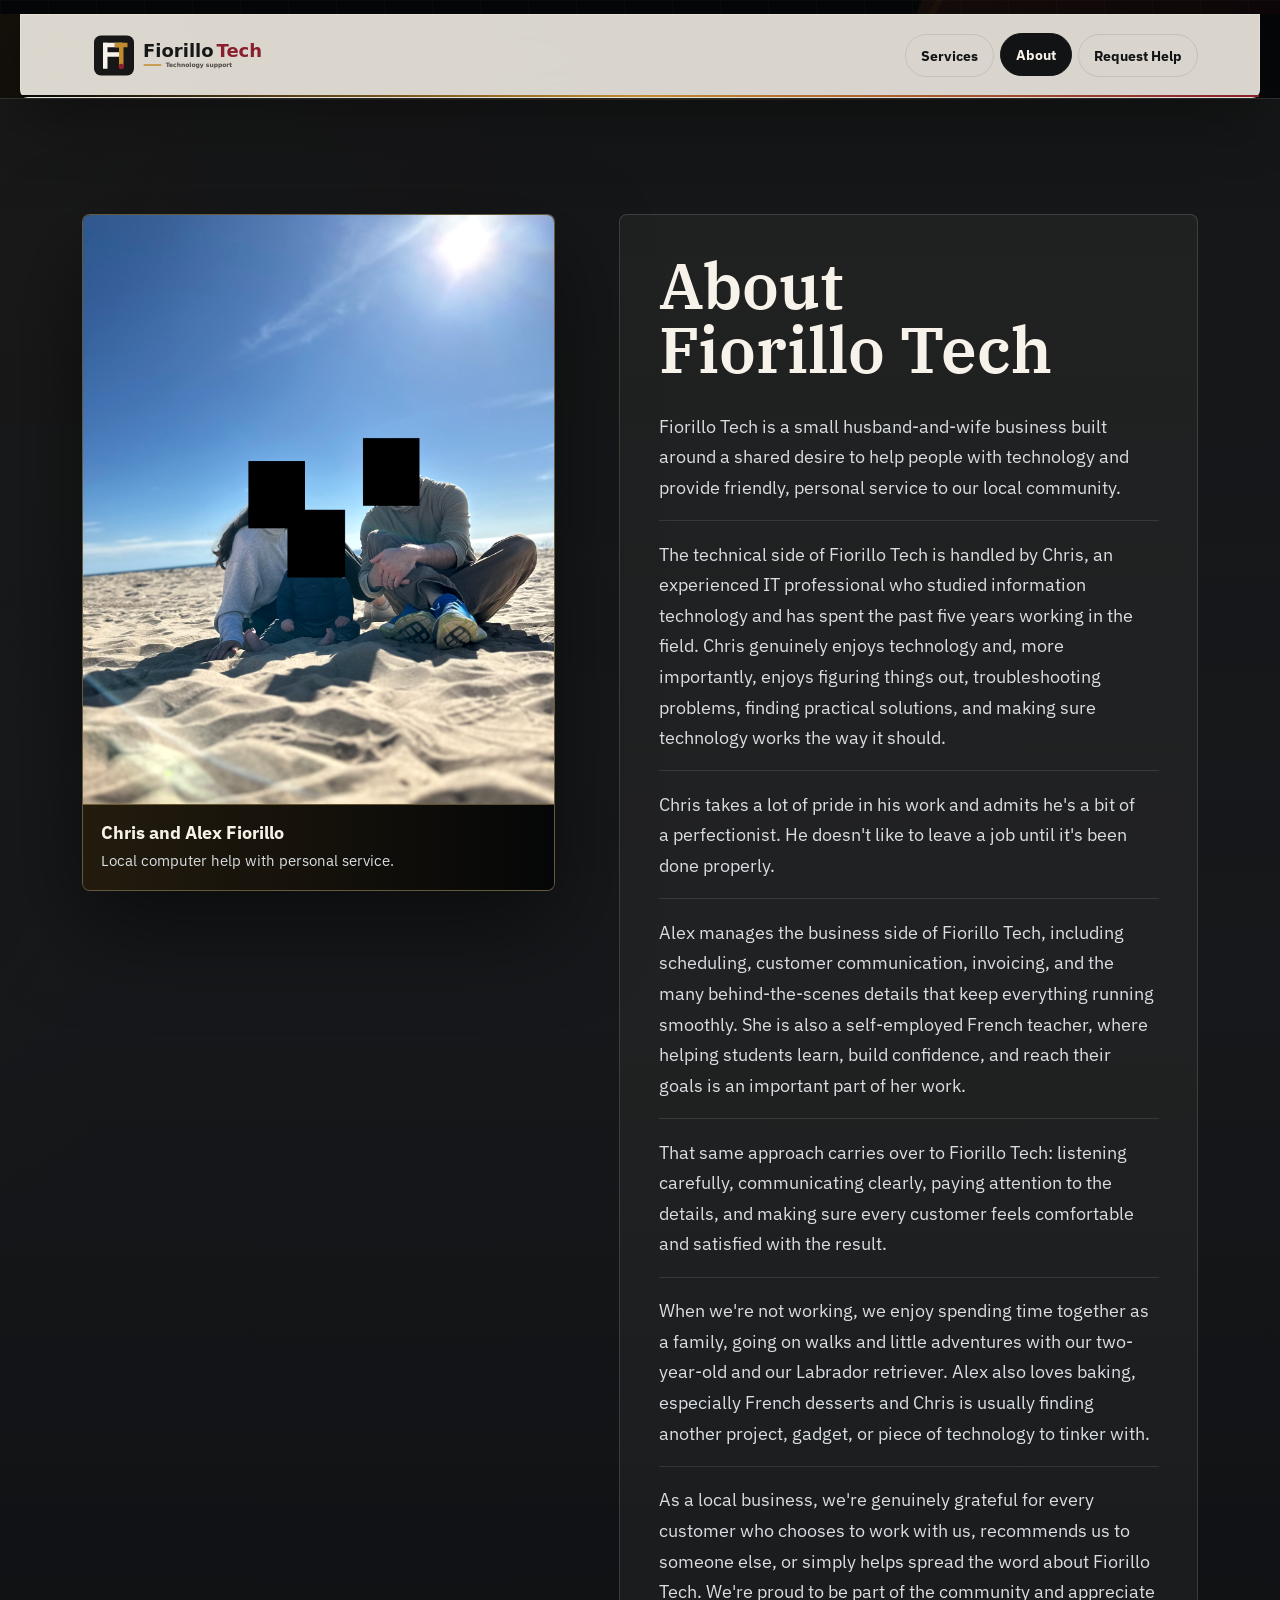
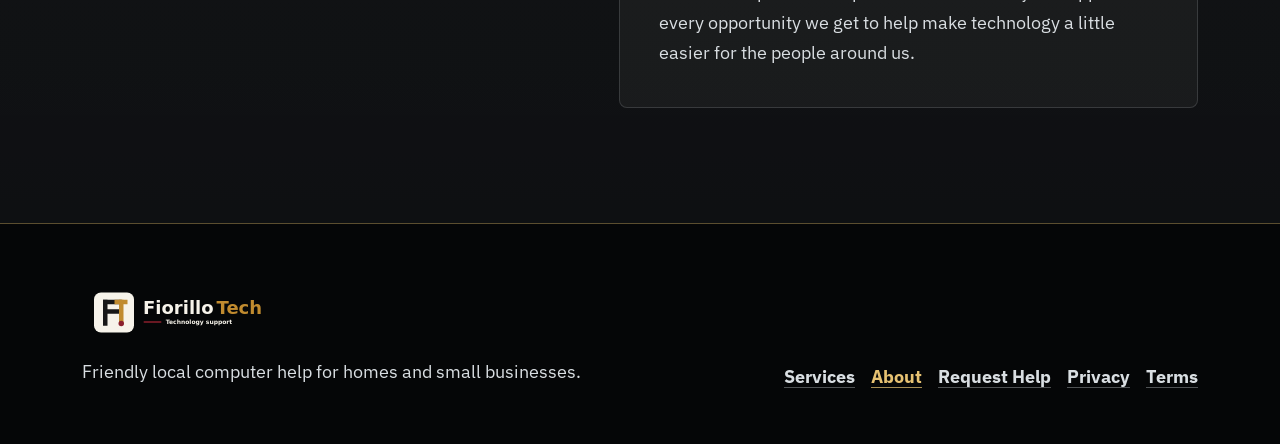
==== about.html @ 94651bf8 "Clean up SEO metadata and sitemap" ====
<!doctype html>
<html lang="en">

<head>
  <meta charset="utf-8">
  <meta name="viewport" content="width=device-width, initial-scale=1">
  <title>About | Fiorillo Tech</title>
  <meta name="description"
    content="Fiorillo Tech is a locally owned husband-and-wife technology help business serving Champaign-Urbana and nearby Illinois communities.">
  <link rel="canonical" href="https://fiorillotech.com/about.html">
  <meta name="theme-color" content="#171717">
  <link rel="icon" href="favicon.svg" type="image/svg+xml">
  <link rel="icon" href="favicon.ico" sizes="any">
  <link rel="icon" href="favicon-32.png" sizes="32x32" type="image/png">
  <link rel="icon" href="favicon-48.png" sizes="48x48" type="image/png">
  <link rel="icon" href="favicon-16.png" sizes="16x16" type="image/png">
  <link rel="apple-touch-icon" href="apple-touch-icon.png">
  <link rel="manifest" href="site.webmanifest">
  <link rel="preconnect" href="https://fonts.googleapis.com">
  <link rel="preconnect" href="https://fonts.gstatic.com" crossorigin>
  <link href="https://fonts.googleapis.com/css2?family=IBM+Plex+Sans:ital,wght@0,400;0,500;0,600;0,700;1,400&family=IBM+Plex+Serif:ital,wght@0,500;0,600;0,700;1,400&display=swap" rel="stylesheet">
  <link rel="stylesheet" href="style.css">
</head>

<body>
  <a class="skip-link" href="#main">Skip to main content</a>
  <header class="site-header">
    <div class="wrap header-wrap">
      <a class="brand" href="index.html" aria-label="Fiorillo Tech home">
        <img class="brand-logo" src="images/brand/fiorillo-tech-logo.svg" alt="" width="240" height="65">
      </a>
      <nav class="site-nav" aria-label="Primary navigation">
        <a href="services.html">Services</a>
        <a aria-current="page" href="about.html">About</a>
        <a href="contact.html">Request Help</a>
      </nav>
    </div>
  </header>

  <main id="main">
    <section class="section about-section">
      <div class="wrap two-column about-layout">
        <figure class="about-photo-card">
          <img src="images/photos/About.jpeg" alt="Fiorillo family sitting on a beach" width="3024" height="4032">
          <figcaption>
            <strong>Chris and Alex Fiorillo</strong>
            <span>Local computer help with personal service.</span>
          </figcaption>
        </figure>
        <div class="copy about-copy">
          <h1>About Fiorillo Tech</h1>
          <p>Fiorillo Tech is a small husband-and-wife business built around a shared desire to help people
            with technology and provide friendly, personal service to our local community.</p>
          <p>The technical side of Fiorillo Tech is handled by Chris, an experienced IT professional who studied
            information technology and has spent the past five years working in the field. Chris genuinely enjoys
            technology and, more importantly, enjoys figuring things out, troubleshooting problems, finding practical
            solutions, and making sure technology works the way it should.</p>
          <p>Chris takes a lot of pride in his work and admits he's a bit of a perfectionist. He doesn't like to leave a
            job until it's been done properly.</p>
          <p>Alex manages the business side of Fiorillo Tech, including scheduling, customer communication, invoicing,
            and the many behind-the-scenes details that keep everything running smoothly. She is also a self-employed
            French teacher, where helping students learn, build confidence, and reach their goals is an important part
            of her work.</p>
          <p>That same approach carries over to Fiorillo Tech: listening carefully, communicating clearly, paying
            attention to the details, and making sure every customer feels comfortable and satisfied with the result.</p>
          <p>When we're not working, we enjoy spending time together as a family, going on walks and little adventures
            with our two-year-old and our Labrador retriever. Alex also loves baking, especially French desserts and
            Chris is usually finding another project, gadget, or piece of technology to tinker with.</p>
          <p>As a local business, we're genuinely grateful for every customer who chooses to work with us, recommends us
            to someone else, or simply helps spread the word about Fiorillo Tech. We're proud to be part of the
            community and appreciate every opportunity we get to help make technology a little easier for the people
            around us.</p>
        </div>
      </div>
    </section>
  </main>

  <footer class="site-footer">
    <div class="wrap footer-wrap">
      <div>
        <a class="footer-logo" href="index.html" aria-label="Fiorillo Tech home">
          <img src="images/brand/fiorillo-tech-logo-reverse.svg" alt="" width="240" height="65">
        </a>
        <p>Friendly local computer help for homes and small businesses.</p>
      </div>
      <nav aria-label="Footer navigation">
        <a href="services.html">Services</a>
        <a aria-current="page" href="about.html">About</a>
        <a href="contact.html">Request Help</a>
        <a href="privacy.html">Privacy</a>
        <a href="terms.html">Terms</a>
      </nav>
    </div>
  </footer>
  <script src="experience.js" defer></script>
</body>

</html>
---- style.css ----
:root {
  --black: #050607;
  --ink: #111315;
  --graphite: #171a1d;
  --graphite-2: #20252a;
  --graphite-3: #2b3238;
  --steel: #95a0a8;
  --steel-bright: #d9dee2;
  --paper: #f7f3ea;
  --paper-2: #eee7d7;
  --brass: #c18b2f;
  --brass-hot: #e7c272;
  --garnet: #8a1f2d;
  --line: rgba(217, 222, 226, 0.16);
  --line-strong: rgba(231, 194, 114, 0.38);
  --shadow: rgba(0, 0, 0, 0.45);
  --radius: 8px;
  --max: 1180px;
  --font-body: "IBM Plex Sans", ui-sans-serif, system-ui, -apple-system, BlinkMacSystemFont, "Segoe UI", sans-serif;
  --font-display: "IBM Plex Serif", Georgia, Cambria, "Times New Roman", serif;
  --tilt-x: 0deg;
  --tilt-y: 0deg;
}

* {
  box-sizing: border-box;
}

html {
  background: var(--black);
  color: var(--paper);
  scroll-padding-top: 7rem;
  scroll-behavior: smooth;
  -webkit-font-smoothing: antialiased;
  text-rendering: optimizeLegibility;
}

body {
  background:
    linear-gradient(115deg, rgba(193, 139, 47, 0.08), transparent 28%),
    linear-gradient(180deg, var(--black), var(--graphite) 48%, var(--black));
  color: var(--paper);
  font-family: var(--font-body);
  font-size: 18px;
  font-weight: 400;
  margin: 0;
  min-height: 100vh;
  overflow-x: hidden;
}

body::before {
  background:
    linear-gradient(rgba(217, 222, 226, 0.045) 1px, transparent 1px),
    linear-gradient(90deg, rgba(217, 222, 226, 0.035) 1px, transparent 1px),
    linear-gradient(120deg, transparent 0 52%, rgba(193, 139, 47, 0.08) 52% 52.4%, transparent 52.4%);
  background-size: 48px 48px, 48px 48px, 100% 100%;
  content: "";
  inset: 0;
  opacity: 0.72;
  pointer-events: none;
  position: fixed;
  z-index: -2;
}

body::after {
  background:
    linear-gradient(90deg, transparent, rgba(193, 139, 47, 0.16), transparent),
    linear-gradient(180deg, rgba(138, 31, 45, 0.16), transparent 32%);
  clip-path: polygon(72% 0, 100% 0, 100% 100%, 46% 100%);
  content: "";
  inset: 0;
  opacity: 0.48;
  pointer-events: none;
  position: fixed;
  z-index: -1;
}

::selection {
  background: var(--brass-hot);
  color: var(--black);
}

a {
  color: inherit;
}

img {
  display: block;
  max-width: 100%;
}

button,
input,
select,
textarea {
  font: inherit;
}

button,
a,
input,
select,
textarea {
  -webkit-tap-highlight-color: transparent;
}

:focus-visible {
  outline: 3px solid var(--brass-hot);
  outline-offset: 4px;
}

[hidden] {
  display: none !important;
}

.skip-link {
  background: var(--brass-hot);
  color: var(--black);
  font-weight: 700;
  left: 1rem;
  padding: 0.7rem 1rem;
  position: fixed;
  top: 1rem;
  transform: translateY(-150%);
  z-index: 100;
}

.skip-link:focus {
  transform: translateY(0);
}

.scroll-progress {
  background: linear-gradient(90deg, var(--brass), var(--brass-hot), var(--garnet));
  height: 3px;
  left: 0;
  position: fixed;
  top: 0;
  transform: scaleX(0);
  transform-origin: left;
  width: 100%;
  z-index: 200;
}

.wrap {
  margin-inline: auto;
  max-width: var(--max);
  padding-inline: clamp(1.1rem, 4vw, 2rem);
  width: 100%;
}

.narrow {
  max-width: 820px;
}

.site-header {
  background: rgba(247, 243, 234, 0.88);
  border: 1px solid rgba(247, 243, 234, 0.34);
  border-radius: 0 0 8px 8px;
  box-shadow: 0 22px 60px rgba(0, 0, 0, 0.32);
  margin: clamp(0.45rem, 1.4vw, 0.85rem) clamp(0.55rem, 2vw, 1.25rem) 0;
  position: sticky;
  top: clamp(0.45rem, 1.4vw, 0.85rem);
  z-index: 50;
  backdrop-filter: blur(18px) saturate(1.25);
}

.site-header::before {
  background: linear-gradient(90deg, var(--black), var(--brass), var(--garnet));
  bottom: 0;
  content: "";
  height: 2px;
  left: 0;
  position: absolute;
  width: 100%;
}

.header-wrap {
  align-items: center;
  display: grid;
  gap: 1rem;
  grid-template-columns: minmax(170px, 240px) 1fr;
  min-height: 82px;
}

.brand {
  display: inline-flex;
  text-decoration: none;
}

.brand-logo {
  height: auto;
  max-width: min(240px, 52vw);
}

.site-nav {
  align-items: center;
  display: flex;
  flex-wrap: wrap;
  gap: 0.35rem;
  justify-content: flex-end;
}

.site-nav a {
  border: 1px solid rgba(17, 19, 21, 0.1);
  border-radius: 999px;
  color: var(--ink);
  font-size: 0.88rem;
  font-weight: 700;
  letter-spacing: 0;
  padding: 0.72rem 0.95rem;
  position: relative;
  text-decoration: none;
  transition:
    background-color 180ms ease,
    border-color 180ms ease,
    color 180ms ease,
    transform 180ms ease;
}

.site-nav a:hover,
.site-nav a:focus-visible,
.site-nav a[aria-current="page"] {
  background: var(--ink);
  border-color: var(--ink);
  color: var(--paper);
  transform: translateY(-1px);
}

main {
  isolation: isolate;
}

.hero {
  min-height: calc(100vh - 82px);
  overflow: hidden;
  padding: clamp(5.5rem, 11vw, 9rem) 0 clamp(4rem, 9vw, 7rem);
  position: relative;
}

.hero::before {
  background-image: url("images/brand/fiorillo-tech-mark.svg");
  background-position: right 4vw center;
  background-repeat: no-repeat;
  background-size: min(42vw, 520px);
  content: "";
  inset: 0;
  opacity: 0.12;
  pointer-events: none;
  position: absolute;
}

.hero::after {
  background:
    linear-gradient(90deg, transparent 0 48%, rgba(247, 243, 234, 0.08) 48% 48.15%, transparent 48.15%),
    linear-gradient(120deg, rgba(193, 139, 47, 0.2), transparent 38%);
  bottom: 9%;
  content: "";
  height: 34%;
  left: 0;
  pointer-events: none;
  position: absolute;
  width: 100%;
}

.hero-copy {
  align-content: end;
  display: grid;
  gap: clamp(1rem, 2.4vw, 1.55rem);
  grid-template-columns: repeat(12, minmax(0, 1fr));
  min-height: 58vh;
  position: relative;
  z-index: 1;
}

.hero-copy > * {
  grid-column: 1 / 8;
}

.hero-copy .eyebrow {
  align-self: end;
  grid-column: 1 / 6;
}

.hero-copy h1 {
  grid-column: 1 / 9;
  max-width: 12ch;
}

.hero-panel {
  display: grid;
  gap: clamp(0.8rem, 1.8vw, 1.15rem);
  grid-column: 6 / 13;
}

.hero-copy .lead {
  grid-column: 6 / 13;
  margin-top: clamp(1rem, 8vw, 5rem);
}

.hero-copy > p:not(.eyebrow):not(.lead) {
  grid-column: 7 / 13;
  line-height: 1.6;
}

.hero-copy .actions {
  margin-top: 0.15rem;
}

.eyebrow {
  color: var(--brass-hot);
  font-size: 0.82rem;
  font-weight: 700;
  letter-spacing: 0.16em;
  margin: 0;
  text-transform: uppercase;
}

h1,
h2,
h3 {
  color: var(--paper);
  font-family: var(--font-display);
  font-weight: 600;
  letter-spacing: 0;
  line-height: 0.98;
  margin: 0;
  text-wrap: balance;
}

h1 {
  font-size: clamp(3.2rem, 9vw, 8.9rem);
}

h2 {
  font-size: clamp(2.15rem, 5vw, 5.2rem);
}

h3 {
  font-size: clamp(1.25rem, 2vw, 1.7rem);
  line-height: 1.1;
}

p,
li,
span,
dd,
dt {
  color: var(--steel-bright);
  line-height: 1.7;
  text-wrap: pretty;
}

p {
  margin: 0;
}

.lead {
  color: var(--paper);
  font-size: clamp(1.18rem, 2.4vw, 1.72rem);
  line-height: 1.45;
}

.actions {
  display: flex;
  flex-wrap: wrap;
  gap: 0.75rem;
  margin-top: 0.35rem;
}

.button {
  align-items: center;
  border: 1px solid var(--line-strong);
  border-radius: var(--radius);
  display: inline-flex;
  font-weight: 700;
  justify-content: center;
  min-height: 58px;
  min-width: 156px;
  overflow: hidden;
  padding: 0.95rem 1.25rem;
  position: relative;
  text-decoration: none;
  transition:
    border-color 180ms ease,
    box-shadow 180ms ease,
    color 180ms ease,
    transform 180ms ease;
}

.button::before {
  background: linear-gradient(90deg, transparent, rgba(255, 255, 255, 0.38), transparent);
  content: "";
  height: 100%;
  left: -120%;
  position: absolute;
  top: 0;
  transform: skewX(-18deg);
  transition: left 420ms ease;
  width: 70%;
}

.button:hover::before {
  left: 135%;
}

.button:hover {
  box-shadow: 0 18px 42px rgba(0, 0, 0, 0.36);
  transform: translateY(-2px);
}

.button.primary,
.button.light {
  background: linear-gradient(135deg, var(--brass-hot), var(--brass));
  color: var(--black);
}

.button.secondary {
  background: rgba(247, 243, 234, 0.06);
  color: var(--paper);
}

.section {
  background:
    linear-gradient(180deg, rgba(247, 243, 234, 0.03), rgba(247, 243, 234, 0)),
    rgba(17, 19, 21, 0.72);
  border-top: 1px solid var(--line);
  overflow: hidden;
  padding: clamp(4.5rem, 9vw, 8rem) 0;
  position: relative;
}

.about-section {
  overflow: visible;
}

.section::before {
  background: linear-gradient(90deg, transparent, rgba(193, 139, 47, 0.2), transparent);
  content: "";
  height: 1px;
  left: 8%;
  position: absolute;
  top: 0;
  width: 84%;
}

.section.soft {
  background:
    linear-gradient(135deg, rgba(193, 139, 47, 0.12), transparent 36%),
    linear-gradient(180deg, var(--graphite-2), var(--black));
}

.section-heading {
  align-items: end;
  display: grid;
  gap: 1rem;
  grid-template-columns: minmax(0, 0.34fr) minmax(0, 0.66fr);
  margin-bottom: clamp(2rem, 5vw, 4rem);
}

.section-heading .eyebrow {
  border-left: 3px solid var(--brass);
  color: var(--brass-hot);
  padding-left: 0.85rem;
}

.section-heading h1,
.section-heading h2 {
  justify-self: end;
  max-width: 10ch;
  text-align: right;
}

.service-page-heading h1 {
  font-size: clamp(2.2rem, 5.4vw, 5.4rem);
  max-width: 13ch;
}

.contact-page-heading h1 {
  font-size: clamp(2.2rem, 5.4vw, 5.4rem);
  max-width: 14ch;
}

.service-catalog {
  margin-top: clamp(2rem, 5vw, 4rem);
}

.two-column {
  align-items: start;
  display: grid;
  gap: clamp(2rem, 5vw, 4rem);
  grid-template-columns: minmax(0, 0.42fr) minmax(0, 0.58fr);
}

.process-section {
  padding: clamp(2.35rem, 5vw, 4rem) 0;
}

.process-section .two-column {
  align-items: center;
  gap: clamp(1.4rem, 3vw, 2.5rem);
  grid-template-columns: minmax(190px, 0.28fr) minmax(0, 0.72fr);
}

.process-section h2 {
  font-size: clamp(2rem, 4vw, 3.6rem);
  max-width: 8ch;
}

.copy {
  display: grid;
  gap: 1.15rem;
}

.copy.narrow {
  max-width: 900px;
}

.service-list {
  display: grid;
  gap: 1px;
  grid-template-columns: repeat(6, minmax(0, 1fr));
}

.service-list a {
  background:
    linear-gradient(180deg, rgba(247, 243, 234, 0.075), rgba(247, 243, 234, 0.025)),
    var(--graphite);
  border: 1px solid var(--line);
  border-radius: var(--radius);
  display: grid;
  gap: 0.8rem;
  grid-column: span 2;
  min-height: 220px;
  padding: clamp(1.1rem, 2.2vw, 1.45rem);
  position: relative;
  text-decoration: none;
  transform:
    perspective(900px)
    rotateX(var(--tilt-x, 0deg))
    rotateY(var(--tilt-y, 0deg));
  transform-style: preserve-3d;
  transition:
    background-color 180ms ease,
    border-color 180ms ease,
    box-shadow 180ms ease,
    transform 180ms ease;
}

.service-list a:first-child,
.service-list a:nth-child(4) {
  grid-column: span 3;
}

.service-list a::before {
  background: linear-gradient(90deg, var(--brass), var(--garnet));
  content: "";
  height: 4px;
  left: 1rem;
  position: absolute;
  right: 1rem;
  top: 1rem;
  transform: scaleX(0.24);
  transform-origin: left;
  transition: transform 220ms ease;
}

.service-list a::after {
  border-right: 2px solid var(--brass-hot);
  border-top: 2px solid var(--brass-hot);
  content: "";
  height: 13px;
  position: absolute;
  right: 1.2rem;
  top: 1.25rem;
  transform: rotate(45deg);
  width: 13px;
}

.service-list a:hover,
.service-list a:focus-visible,
.service-list a.is-active {
  background:
    linear-gradient(135deg, rgba(193, 139, 47, 0.16), rgba(138, 31, 45, 0.08)),
    var(--graphite-2);
  border-color: var(--line-strong);
  box-shadow: 0 28px 70px rgba(0, 0, 0, 0.42);
  transform:
    perspective(900px)
    rotateX(var(--tilt-x, 0deg))
    rotateY(var(--tilt-y, 0deg))
    translateY(-1px);
}

.service-list a:hover::before,
.service-list a:focus-visible::before,
.service-list a.is-active::before {
  transform: scaleX(1);
}

.service-list strong {
  color: var(--paper);
  font-size: clamp(1.2rem, 2vw, 1.55rem);
  line-height: 1.16;
}

.service-list span {
  color: var(--steel-bright);
}

.steps {
  display: grid;
  gap: 0.75rem;
  grid-template-columns: repeat(3, minmax(0, 1fr));
  list-style-position: inside;
  margin: 0;
  padding: 0;
}

.steps li {
  background: rgba(247, 243, 234, 0.06);
  border: 1px solid var(--line);
  border-radius: var(--radius);
  padding: clamp(0.9rem, 1.8vw, 1.2rem);
}

.steps li::marker {
  color: var(--brass-hot);
  font-family: var(--font-display);
  font-size: 1.45rem;
}

.steps strong {
  color: var(--paper);
  display: block;
  font-size: 1.02rem;
  margin-bottom: 0.25rem;
}

.text-link {
  color: var(--brass-hot);
  display: inline-flex;
  font-weight: 700;
  text-decoration-color: rgba(231, 194, 114, 0.6);
  text-decoration-thickness: 2px;
  text-underline-offset: 0.2em;
  width: fit-content;
}

.text-link:hover {
  color: var(--paper);
}

.cta {
  background:
    linear-gradient(90deg, rgba(193, 139, 47, 0.18), transparent 42%),
    linear-gradient(135deg, var(--black), var(--graphite) 58%, var(--ink));
  border-top: 1px solid var(--line-strong);
  overflow: hidden;
  padding: clamp(4rem, 8vw, 7rem) 0;
  position: relative;
}

.cta::before {
  background-image: url("images/brand/fiorillo-tech-mark.svg");
  background-repeat: no-repeat;
  background-size: contain;
  content: "";
  height: min(36vw, 360px);
  opacity: 0.1;
  position: absolute;
  right: 8%;
  top: 50%;
  transform: translateY(-50%) rotate(-8deg);
  width: min(36vw, 360px);
}

.cta .wrap {
  display: grid;
  gap: 1.1rem;
  position: relative;
}

.cta h2 {
  max-width: 11ch;
}

.service-detail-list {
  display: grid;
  gap: clamp(1rem, 2vw, 1.4rem);
  grid-template-columns: repeat(12, minmax(0, 1fr));
}

.service-detail-list article {
  background:
    linear-gradient(145deg, rgba(247, 243, 234, 0.08), rgba(247, 243, 234, 0.025)),
    var(--graphite);
  border: 1px solid var(--line);
  border-radius: var(--radius);
  display: grid;
  gap: 0.9rem;
  grid-column: span 6;
  min-height: 280px;
  padding: clamp(1.25rem, 2.7vw, 2rem);
  position: relative;
  scroll-margin-top: 7rem;
  transform:
    perspective(1000px)
    rotateX(var(--tilt-x, 0deg))
    rotateY(var(--tilt-y, 0deg));
  transition:
    border-color 180ms ease,
    box-shadow 180ms ease,
    transform 180ms ease;
}

[data-contact-service] {
  cursor: pointer;
}

[data-contact-service]::after {
  border-right: 2px solid var(--brass-hot);
  border-top: 2px solid var(--brass-hot);
  content: "";
  height: 13px;
  position: absolute;
  right: 1.25rem;
  top: 1.25rem;
  transform: rotate(45deg);
  width: 13px;
}

.service-detail-list article:nth-child(odd) {
  transform-origin: left center;
}

.service-detail-list article:nth-child(even) {
  transform-origin: right center;
}

.service-detail-list article:hover,
.service-detail-list article:focus-within {
  border-color: var(--line-strong);
  box-shadow: 0 30px 72px rgba(0, 0, 0, 0.38);
  transform:
    perspective(1000px)
    rotateX(var(--tilt-x, 0deg))
    rotateY(var(--tilt-y, 0deg))
    translateY(-1px);
}

.service-detail-list article::before,
.contact-note::before {
  background: linear-gradient(180deg, var(--brass-hot), var(--garnet));
  content: "";
  inset: 1rem auto 1rem 1rem;
  position: absolute;
  width: 3px;
}

.service-detail-list h2 {
  font-size: clamp(2rem, 4vw, 3.9rem);
  line-height: 0.98;
}

.service-price {
  color: var(--brass-hot);
  font-weight: 700;
}

.note {
  background: rgba(193, 139, 47, 0.08);
  border: 1px solid var(--line-strong);
  border-radius: var(--radius);
  color: var(--paper);
  padding: 1rem;
}

.about-layout {
  align-items: start;
  grid-template-columns: minmax(260px, 0.9fr) minmax(0, 1.1fr);
}

.about-photo-card {
  background: var(--graphite);
  border: 1px solid var(--line-strong);
  border-radius: var(--radius);
  box-shadow: 0 34px 92px rgba(0, 0, 0, 0.5);
  align-self: start;
  margin: 0;
  overflow: hidden;
  position: sticky;
  top: 6.5rem;
  transform:
    perspective(1000px)
    rotateX(var(--tilt-x, 0deg))
    rotateY(var(--tilt-y, 0deg));
  transition:
    box-shadow 180ms ease,
    transform 180ms ease;
}

.about-photo-card:hover {
  box-shadow: 0 42px 104px rgba(0, 0, 0, 0.62);
}

.about-photo-card img {
  aspect-ratio: 4 / 5;
  filter: saturate(0.88) contrast(1.08);
  height: auto;
  object-fit: cover;
  width: 100%;
}

.about-photo-card figcaption {
  background:
    linear-gradient(90deg, rgba(193, 139, 47, 0.16), transparent),
    var(--black);
  border-top: 1px solid var(--line-strong);
  display: grid;
  gap: 0.25rem;
  padding: 1rem 1.15rem;
}

.about-photo-card figcaption strong {
  color: var(--paper);
}

.about-photo-card figcaption span {
  color: var(--steel-bright);
  font-size: 0.95rem;
}

.about-copy {
  background: rgba(247, 243, 234, 0.045);
  border: 1px solid var(--line);
  border-radius: var(--radius);
  padding: clamp(1.2rem, 3vw, 2.4rem);
}

.about-copy h1 {
  font-size: clamp(2.2rem, 5vw, 4.8rem);
  line-height: 1;
  margin-bottom: 0.75rem;
}

.about-copy p {
  border-bottom: 1px solid rgba(217, 222, 226, 0.12);
  padding-bottom: 1.05rem;
}

.about-copy p:last-child {
  border-bottom: 0;
  padding-bottom: 0;
}

.contact-layout {
  align-items: start;
  display: grid;
  gap: clamp(1.5rem, 4vw, 3rem);
  grid-template-columns: minmax(250px, 0.42fr) minmax(0, 0.58fr);
}

.contact-note,
.help-form {
  background:
    linear-gradient(145deg, rgba(247, 243, 234, 0.075), rgba(247, 243, 234, 0.025)),
    var(--graphite);
  border: 1px solid var(--line);
  border-radius: var(--radius);
  box-shadow: 0 30px 80px rgba(0, 0, 0, 0.38);
  position: relative;
}

.contact-note {
  display: grid;
  gap: 1rem;
  padding: clamp(1.25rem, 3vw, 2rem) clamp(1.25rem, 3vw, 2rem) clamp(1.25rem, 3vw, 2rem) clamp(1.8rem, 4vw, 2.6rem);
  position: sticky;
  top: 7rem;
}

.contact-note h2 {
  color: var(--paper);
  font-size: clamp(2rem, 4vw, 3.8rem);
}

.help-form {
  display: grid;
  gap: 1rem;
  padding: clamp(1rem, 3vw, 2rem);
}

.honeypot {
  display: none;
}

label,
fieldset {
  display: grid;
  gap: 0.48rem;
  margin: 0;
}

fieldset {
  border: 1px solid var(--line);
  border-radius: var(--radius);
  padding: 1rem;
}

label span,
legend {
  color: var(--paper);
  font-weight: 700;
}

input,
select,
textarea {
  background: rgba(5, 6, 7, 0.72);
  border: 1px solid rgba(217, 222, 226, 0.22);
  border-radius: var(--radius);
  color: var(--paper);
  min-height: 56px;
  padding: 0.85rem 0.95rem;
  transition:
    background-color 160ms ease,
    border-color 160ms ease,
    box-shadow 160ms ease;
  width: 100%;
}

input:focus,
select:focus,
textarea:focus {
  background: rgba(5, 6, 7, 0.92);
  border-color: var(--brass-hot);
  box-shadow: 0 0 0 4px rgba(193, 139, 47, 0.16);
}

input::placeholder,
textarea::placeholder {
  color: #a8b0b7;
}

textarea {
  min-height: 190px;
  resize: vertical;
}

.field-help {
  color: var(--steel);
  font-size: 0.9rem;
  line-height: 1.5;
}

.checkbox-list {
  display: grid;
  gap: 0.5rem;
  grid-template-columns: repeat(2, minmax(0, 1fr));
}

.checkbox-option,
.checkbox {
  align-items: start;
  background: rgba(247, 243, 234, 0.04);
  border: 1px solid rgba(217, 222, 226, 0.12);
  border-radius: var(--radius);
  display: grid;
  gap: 0.65rem;
  grid-template-columns: auto 1fr;
  padding: 0.75rem;
}

.checkbox-option:hover,
.checkbox:hover {
  border-color: var(--line-strong);
}

input[type="checkbox"] {
  accent-color: var(--brass);
  height: 18px;
  margin-top: 0.2rem;
  width: 18px;
}

.turnstile-wrap {
  overflow: auto;
}

.form-submit-status {
  background: rgba(193, 139, 47, 0.1);
  border: 1px solid var(--line-strong);
  border-radius: var(--radius);
  color: var(--paper);
  margin: 0;
  padding: 0.9rem 1rem;
}

.form-submit-status.error {
  background: rgba(138, 31, 45, 0.18);
  border-color: rgba(255, 180, 190, 0.44);
}

.button:disabled,
.help-form.is-submitting .button.primary {
  cursor: wait;
  opacity: 0.72;
}

.policy {
  background:
    linear-gradient(145deg, rgba(247, 243, 234, 0.08), rgba(247, 243, 234, 0.025)),
    var(--graphite);
  border: 1px solid var(--line);
  border-radius: var(--radius);
  box-shadow: 0 32px 84px rgba(0, 0, 0, 0.38);
  display: grid;
  gap: 1rem;
  padding: clamp(1.4rem, 4vw, 3rem);
}

.policy h1 {
  font-size: clamp(2.4rem, 7vw, 6.4rem);
}

.thanks {
  align-items: center;
  background:
    linear-gradient(135deg, rgba(193, 139, 47, 0.16), transparent 42%),
    var(--black);
  display: flex;
  min-height: 100vh;
  overflow: hidden;
  position: relative;
}

.thanks::before {
  background-image: url("images/brand/fiorillo-tech-mark.svg");
  background-repeat: no-repeat;
  background-size: contain;
  content: "";
  height: min(42vw, 420px);
  opacity: 0.12;
  position: absolute;
  right: 6vw;
  top: 50%;
  transform: translateY(-50%);
  width: min(42vw, 420px);
}

.thanks .wrap {
  background: rgba(247, 243, 234, 0.06);
  border: 1px solid var(--line);
  border-radius: var(--radius);
  box-shadow: 0 34px 92px rgba(0, 0, 0, 0.5);
  display: grid;
  gap: 1rem;
  padding: clamp(1.4rem, 4vw, 3rem);
  position: relative;
}

.thanks-mark {
  height: 72px;
  width: 72px;
}

.site-footer {
  background: var(--black);
  border-top: 1px solid var(--line-strong);
  color: var(--paper);
  padding: clamp(2rem, 5vw, 3.5rem) 0;
  position: relative;
}

.footer-wrap {
  align-items: end;
  display: grid;
  gap: 1.5rem;
  grid-template-columns: minmax(0, 1fr) auto;
}

.footer-logo {
  display: inline-flex;
  margin-bottom: 0.75rem;
}

.footer-logo img {
  height: auto;
  width: min(240px, 60vw);
}

.site-footer p,
.site-footer a {
  color: var(--steel-bright);
}

.site-footer nav {
  display: flex;
  flex-wrap: wrap;
  gap: 0.8rem 1rem;
  justify-content: flex-end;
}

.site-footer a {
  font-weight: 700;
  text-decoration-color: rgba(217, 222, 226, 0.35);
  text-underline-offset: 0.2em;
}

.site-footer a:hover {
  color: var(--brass-hot);
}

.site-footer a[aria-current="page"] {
  color: var(--brass-hot);
  text-decoration-color: rgba(231, 194, 114, 0.72);
}

@media (max-width: 980px) {
  .hero-copy,
  .section-heading,
  .two-column,
  .contact-layout,
  .footer-wrap {
    grid-template-columns: 1fr;
  }

  .hero-copy > *,
  .hero-copy .eyebrow,
  .hero-copy h1,
  .hero-copy .lead,
  .hero-copy > p:not(.eyebrow):not(.lead),
  .hero-panel {
    grid-column: 1;
  }

  .hero-copy .lead {
    margin-top: 0;
  }

  .section-heading h1,
  .section-heading h2 {
    justify-self: start;
    text-align: left;
  }

  .process-section .two-column {
    gap: 1.25rem;
  }

  .service-list,
  .service-detail-list,
  .checkbox-list {
    grid-template-columns: 1fr;
  }

  .service-list a,
  .service-list a:first-child,
  .service-list a:nth-child(4),
  .service-detail-list article {
    grid-column: 1;
  }

  .about-photo-card,
  .contact-note {
    position: static;
  }

  .footer-wrap,
  .site-footer nav {
    justify-items: start;
    justify-content: flex-start;
  }
}

@media (min-width: 981px) {
  .hero {
    align-items: center;
    display: flex;
    min-height: calc(100svh - 104px);
    padding: clamp(1.75rem, 3.6vh, 3rem) 0 clamp(1.25rem, 2.8vh, 2.25rem);
  }

  .hero-copy {
    align-items: end;
    gap: clamp(0.65rem, 1.4vw, 1rem) clamp(1rem, 3vw, 2.2rem);
    min-height: auto;
  }

  .hero-panel {
    align-self: end;
    background:
      linear-gradient(145deg, rgba(247, 243, 234, 0.105), rgba(247, 243, 234, 0.035)),
      rgba(17, 19, 21, 0.86);
    border: 1px solid var(--line);
    border-left: 4px solid var(--brass);
    border-radius: var(--radius);
    box-shadow: 0 30px 80px rgba(0, 0, 0, 0.36);
    grid-column: 8 / 13;
    grid-row: 2 / span 3;
    justify-self: end;
    max-width: 380px;
    padding: clamp(0.9rem, 1.7vw, 1.25rem);
    width: 100%;
  }

  .hero-copy .eyebrow {
    grid-row: 1;
  }

  .hero-copy h1 {
    font-size: clamp(2.7rem, 5.2vw, 5.5rem);
    grid-column: 1 / 7;
    grid-row: 2;
    max-width: 12ch;
  }

  .hero-panel .actions {
    display: grid;
    gap: 0.7rem;
  }

  .hero-panel .button {
    min-height: 52px;
    width: 100%;
  }

  .hero-copy .lead {
    font-size: clamp(1.04rem, 1.42vw, 1.22rem);
    grid-column: 1 / 8;
    grid-row: 3;
    line-height: 1.42;
    margin-top: 0;
  }

  .hero-copy > p:not(.eyebrow):not(.lead) {
    grid-column: 1 / 7;
    grid-row: 4;
    line-height: 1.5;
  }
}

@media (min-width: 981px) and (max-height: 820px) {
  .hero {
    min-height: calc(100svh - 96px);
    padding: 1.3rem 0;
  }

  .hero-copy {
    gap: 0.6rem;
  }

  .hero-panel {
    padding: 1rem 1.1rem;
  }

  .hero-copy h1 {
    font-size: clamp(2.45rem, 4.9vw, 5rem);
  }

  .lead {
    line-height: 1.38;
  }
}

@media (max-width: 720px) {
  body {
    font-size: 16px;
  }

  .site-header {
    left: 0;
    right: 0;
  }

  .header-wrap {
    gap: 0.7rem;
    grid-template-columns: 1fr;
    padding-block: 0.85rem;
  }

  .site-nav {
    justify-content: flex-start;
  }

  .site-nav a {
    padding: 0.62rem 0.72rem;
  }

  .hero {
    min-height: auto;
  }

  .hero::before {
    background-position: right -22vw top 22%;
    background-size: 82vw;
  }

  .button {
    width: 100%;
  }

  .service-list a,
  .service-detail-list article {
    min-height: auto;
  }

  .steps {
    grid-template-columns: 1fr;
  }
}

@media (prefers-reduced-motion: reduce) {
  html {
    scroll-behavior: auto;
  }

  *,
  *::before,
  *::after {
    animation-duration: 0.01ms !important;
    scroll-behavior: auto !important;
    transition-duration: 0.01ms !important;
  }

}
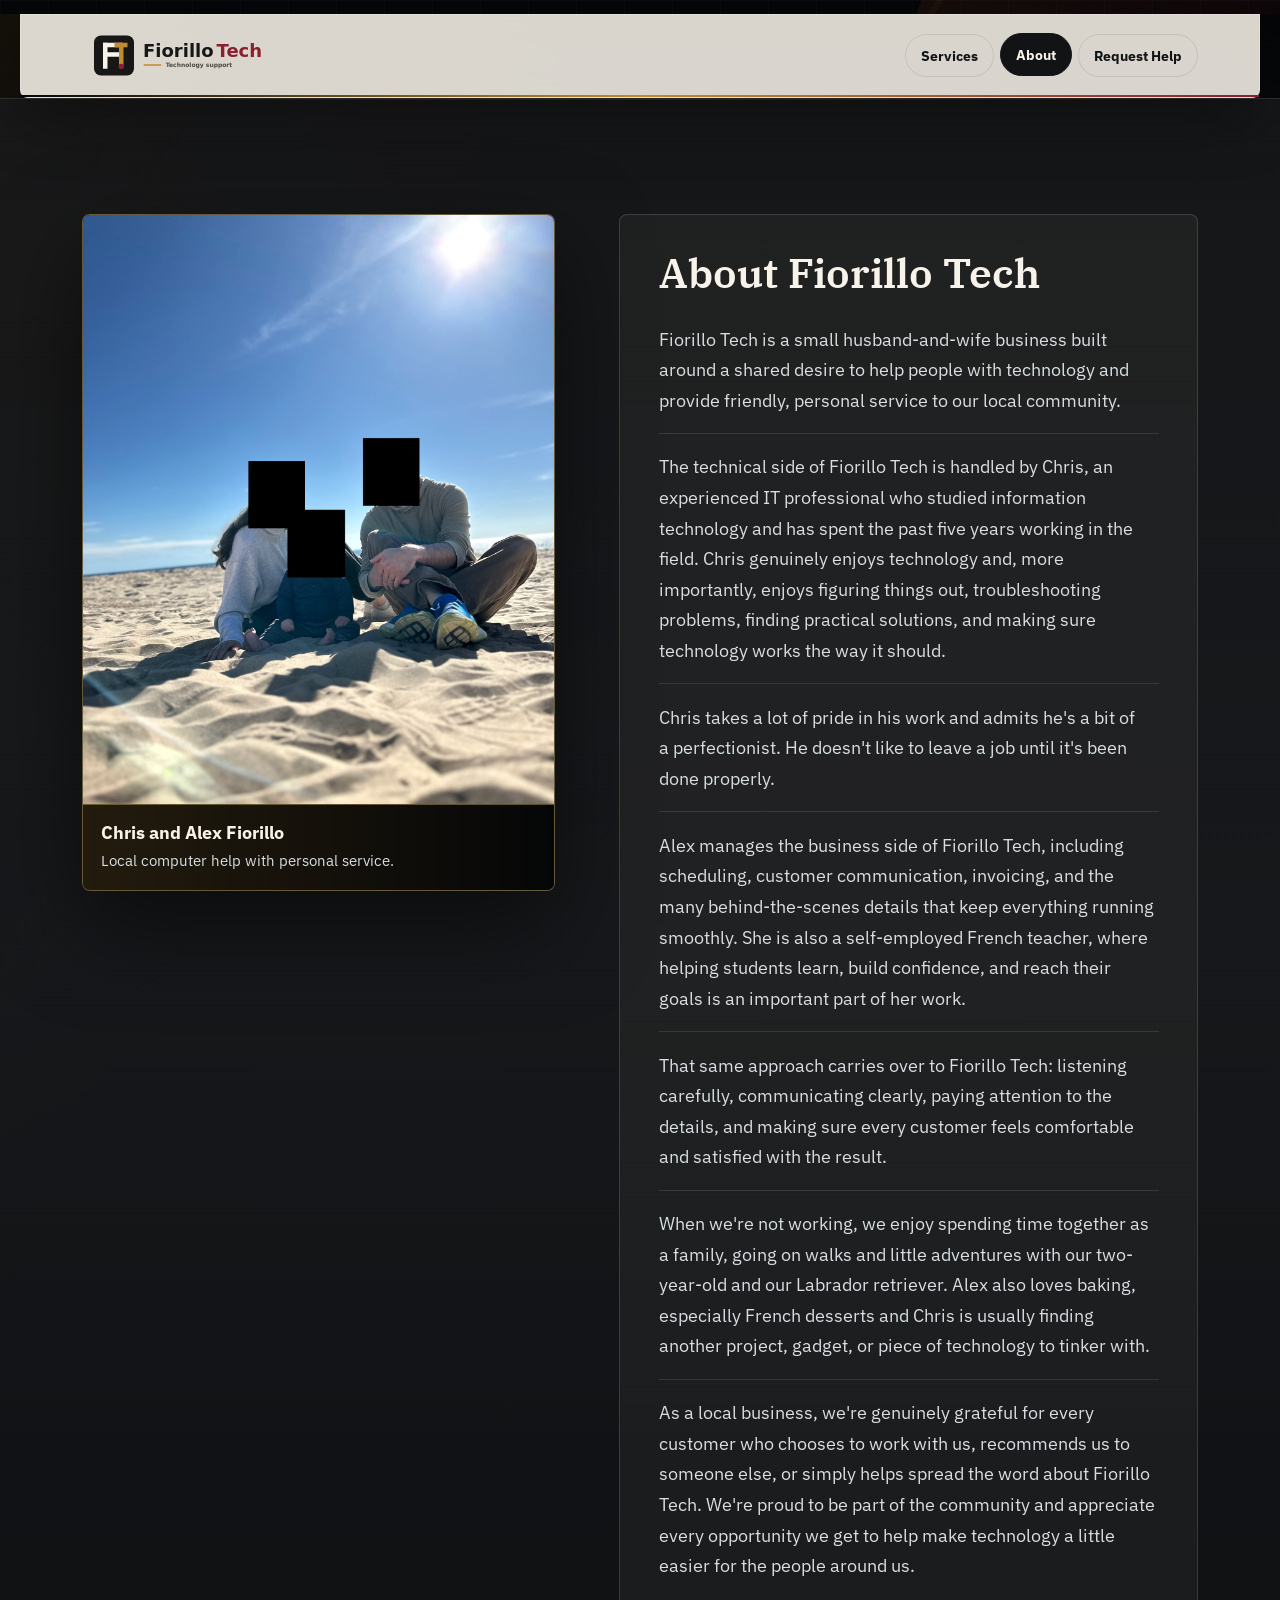
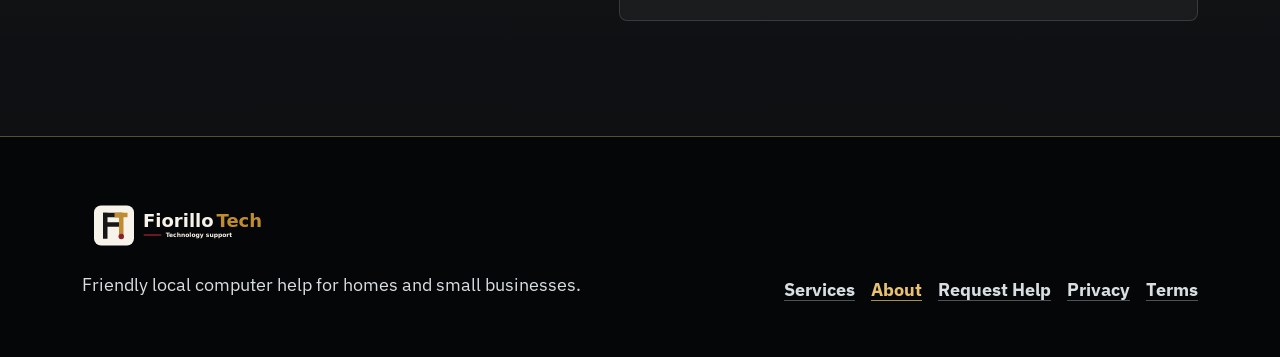
==== commit 64e29d5d: "Reduce subpage heading scale" ====
--- a/about.html
+++ b/about.html
@@ -19,7 +19,7 @@
   <link rel="preconnect" href="https://fonts.googleapis.com">
   <link rel="preconnect" href="https://fonts.gstatic.com" crossorigin>
   <link href="https://fonts.googleapis.com/css2?family=IBM+Plex+Sans:ital,wght@0,400;0,500;0,600;0,700;1,400&family=IBM+Plex+Serif:ital,wght@0,500;0,600;0,700;1,400&display=swap" rel="stylesheet">
-  <link rel="stylesheet" href="style.css">
+  <link rel="stylesheet" href="style.css?v=6">
 </head>
 
 <body>
--- a/style.css
+++ b/style.css
@@ -471,12 +471,12 @@
 }
 
 .service-page-heading h1 {
-  font-size: clamp(2.2rem, 5.4vw, 5.4rem);
+  font-size: clamp(1.9rem, 4.2vw, 4.25rem);
   max-width: 13ch;
 }
 
 .contact-page-heading h1 {
-  font-size: clamp(2.2rem, 5.4vw, 5.4rem);
+  font-size: clamp(1.9rem, 4.2vw, 4.25rem);
   max-width: 14ch;
 }
 
@@ -838,7 +838,7 @@
 }
 
 .about-copy h1 {
-  font-size: clamp(2.2rem, 5vw, 4.8rem);
+  font-size: clamp(1.9rem, 3.2vw, 3.25rem);
   line-height: 1;
   margin-bottom: 0.75rem;
 }
@@ -961,7 +961,7 @@
 
 .checkbox-option,
 .checkbox {
-  align-items: start;
+  align-items: center;
   background: rgba(247, 243, 234, 0.04);
   border: 1px solid rgba(217, 222, 226, 0.12);
   border-radius: var(--radius);
@@ -978,8 +978,9 @@
 
 input[type="checkbox"] {
   accent-color: var(--brass);
+  align-self: center;
   height: 18px;
-  margin-top: 0.2rem;
+  margin: 0;
   width: 18px;
 }
 
@@ -1020,7 +1021,7 @@
 }
 
 .policy h1 {
-  font-size: clamp(2.4rem, 7vw, 6.4rem);
+  font-size: clamp(1.9rem, 4.2vw, 4.25rem);
 }
 
 .thanks {
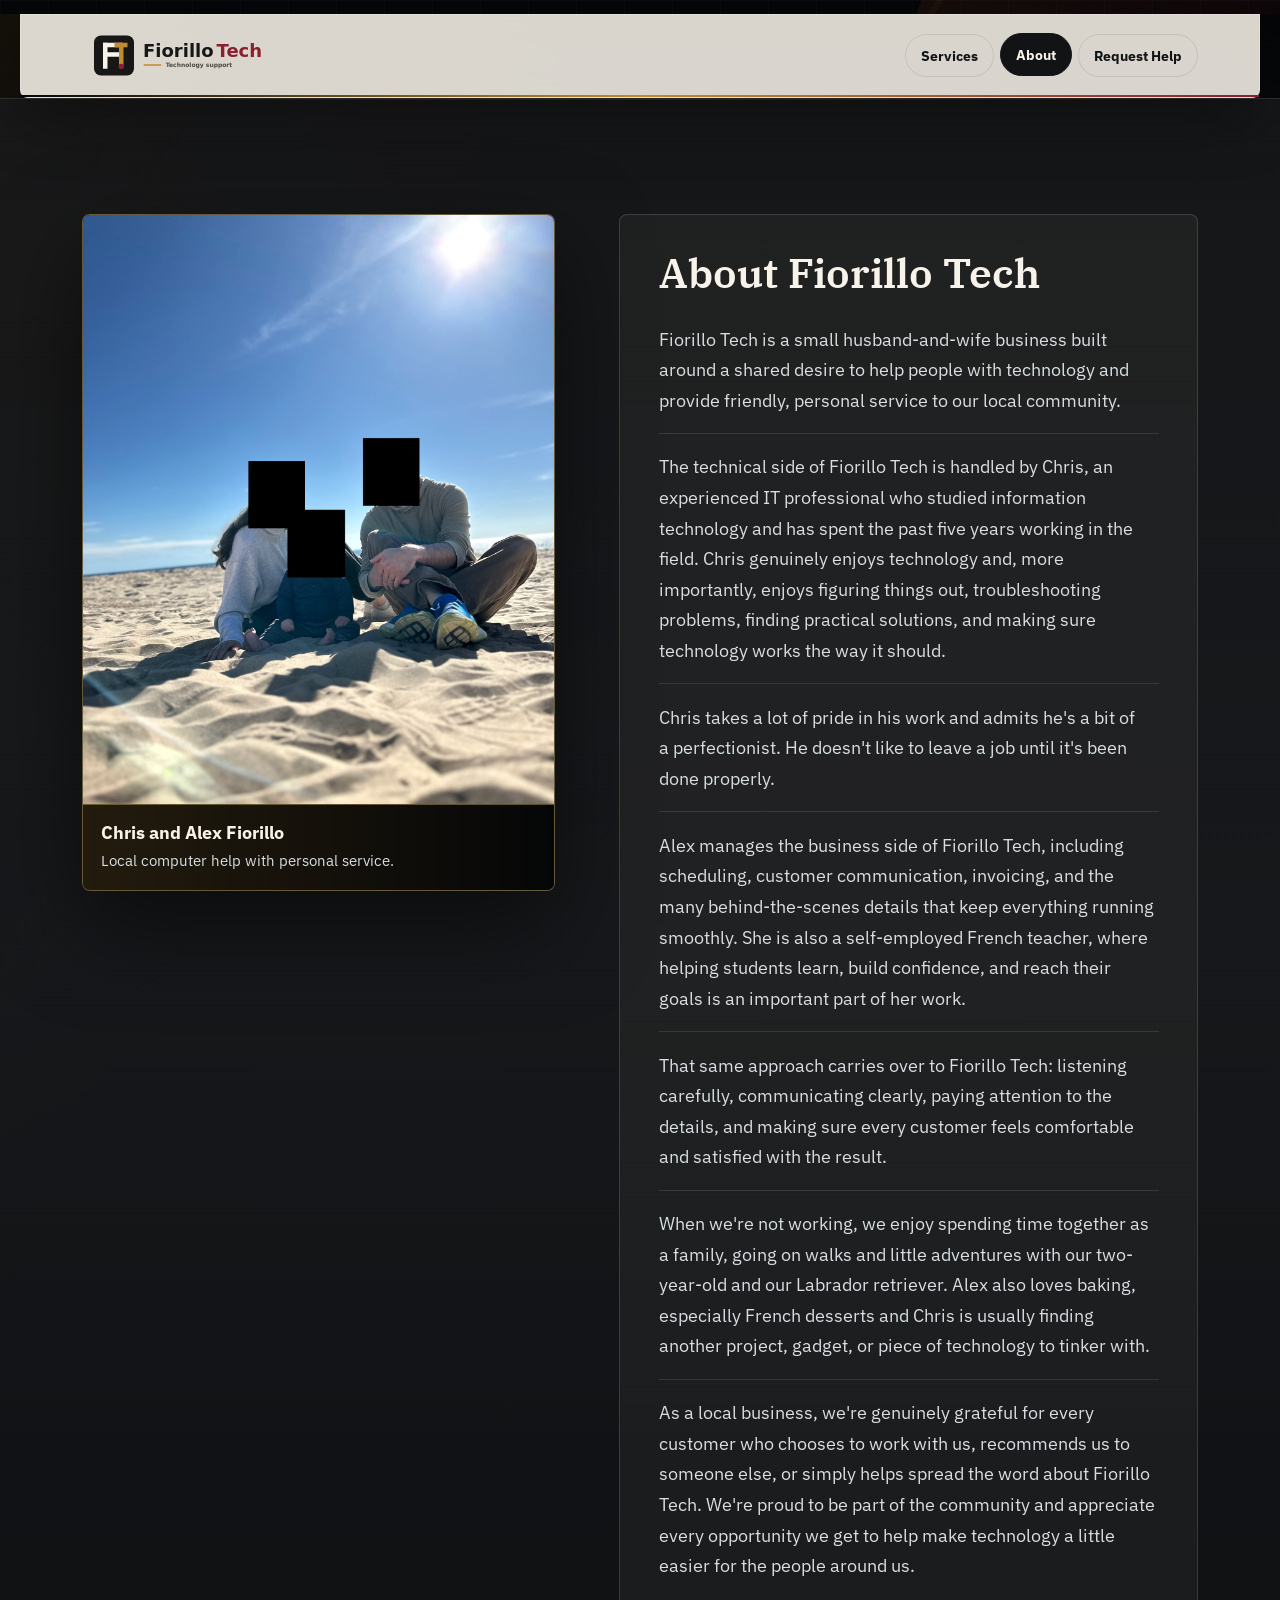
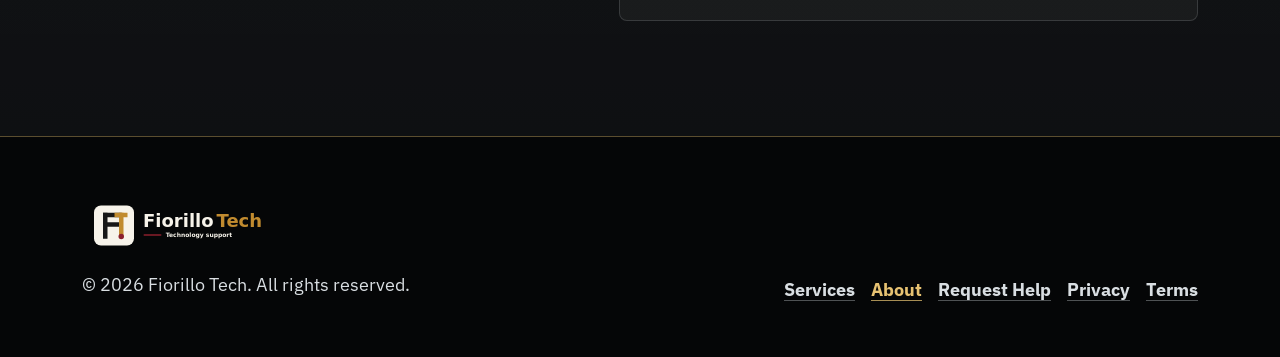
==== commit d437258a: "Update footer copyright text" ====
--- a/about.html
+++ b/about.html
@@ -81,7 +81,7 @@
         <a class="footer-logo" href="index.html" aria-label="Fiorillo Tech home">
           <img src="images/brand/fiorillo-tech-logo-reverse.svg" alt="" width="240" height="65">
         </a>
-        <p>Friendly local computer help for homes and small businesses.</p>
+        <p>&copy; 2026 Fiorillo Tech. All rights reserved.</p>
       </div>
       <nav aria-label="Footer navigation">
         <a href="services.html">Services</a>
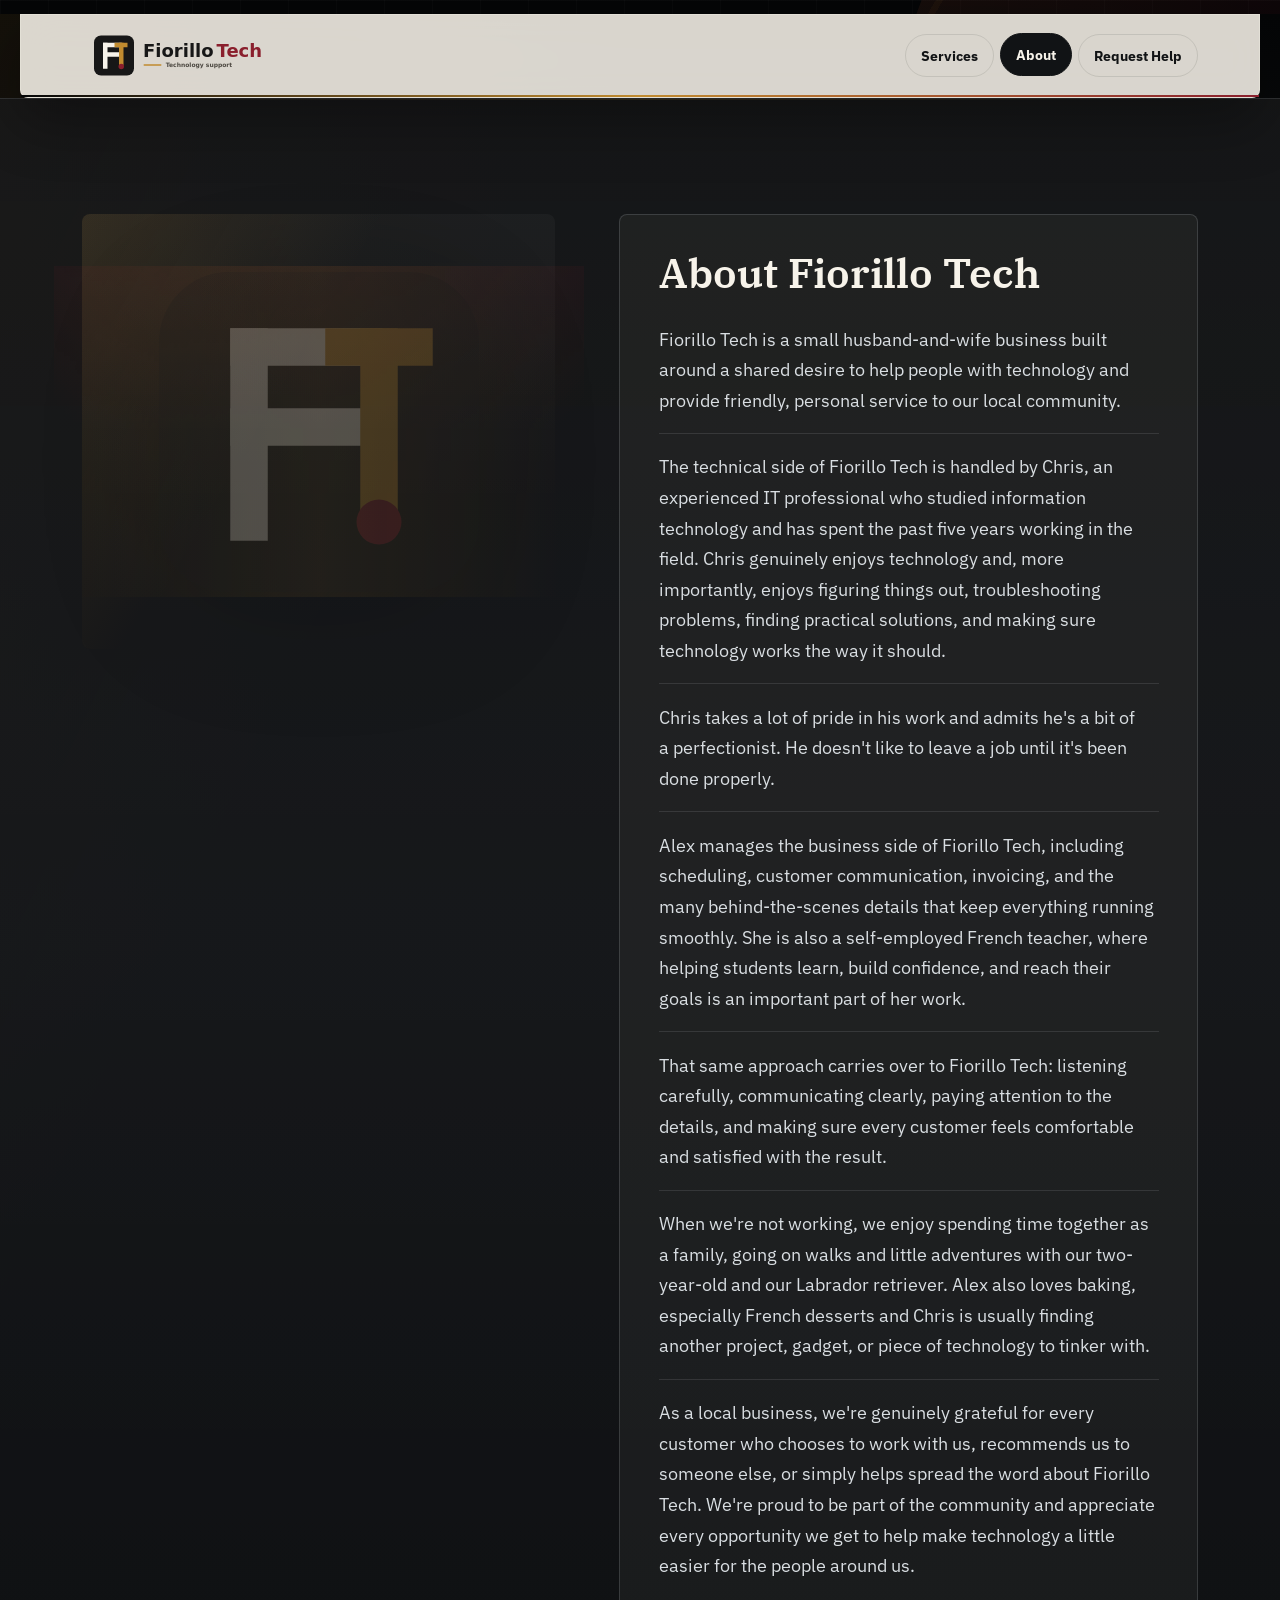
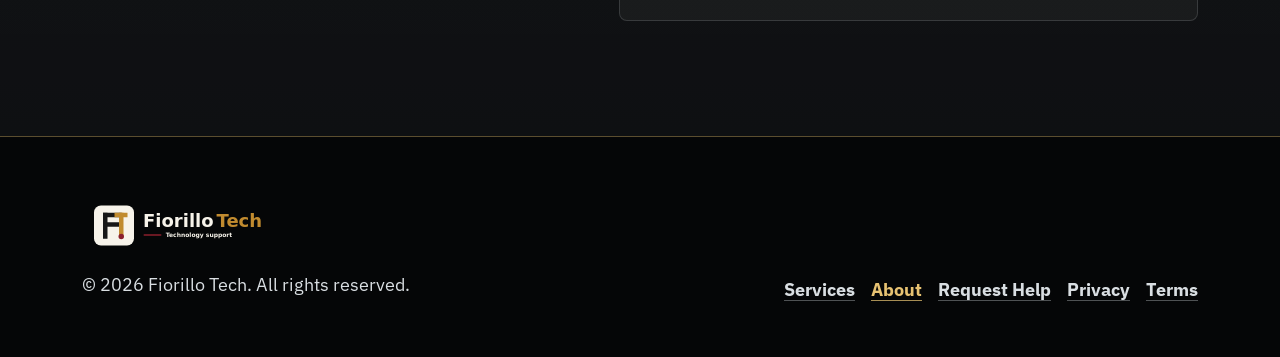
==== commit 0e132ecb: "Update about page logo treatment" ====
--- a/about.html
+++ b/about.html
@@ -19,7 +19,7 @@
   <link rel="preconnect" href="https://fonts.googleapis.com">
   <link rel="preconnect" href="https://fonts.gstatic.com" crossorigin>
   <link href="https://fonts.googleapis.com/css2?family=IBM+Plex+Sans:ital,wght@0,400;0,500;0,600;0,700;1,400&family=IBM+Plex+Serif:ital,wght@0,500;0,600;0,700;1,400&display=swap" rel="stylesheet">
-  <link rel="stylesheet" href="style.css?v=6">
+  <link rel="stylesheet" href="style.css?v=9">
 </head>
 
 <body>
@@ -40,13 +40,9 @@
   <main id="main">
     <section class="section about-section">
       <div class="wrap two-column about-layout">
-        <figure class="about-photo-card">
-          <img src="images/photos/About.jpeg" alt="Fiorillo family sitting on a beach" width="3024" height="4032">
-          <figcaption>
-            <strong>Chris and Alex Fiorillo</strong>
-            <span>Local computer help with personal service.</span>
-          </figcaption>
-        </figure>
+        <div class="about-logo-card" aria-hidden="true">
+          <img src="images/brand/fiorillo-tech-mark.svg" alt="" width="512" height="512">
+        </div>
         <div class="copy about-copy">
           <h1>About Fiorillo Tech</h1>
           <p>Fiorillo Tech is a small husband-and-wife business built around a shared desire to help people
--- a/style.css
+++ b/style.css
@@ -125,8 +125,12 @@
   z-index: 100;
 }
 
-.skip-link:focus {
+.skip-link:focus-visible {
   transform: translateY(0);
+}
+
+.skip-link:focus:not(:focus-visible) {
+  transform: translateY(-150%);
 }
 
 .scroll-progress {
@@ -780,14 +784,21 @@
   grid-template-columns: minmax(260px, 0.9fr) minmax(0, 1.1fr);
 }
 
-.about-photo-card {
-  background: var(--graphite);
-  border: 1px solid var(--line-strong);
+.about-logo-card {
+  align-self: start;
+  background:
+    linear-gradient(120deg, rgba(193, 139, 47, 0.12), transparent 42%),
+    linear-gradient(180deg, rgba(247, 243, 234, 0.035), transparent 68%);
+  border: 0;
   border-radius: var(--radius);
-  box-shadow: 0 34px 92px rgba(0, 0, 0, 0.5);
-  align-self: start;
-  margin: 0;
-  overflow: hidden;
+  box-shadow: none;
+  display: grid;
+  height: fit-content;
+  isolation: isolate;
+  min-height: clamp(260px, 34vw, 460px);
+  overflow: visible;
+  padding: clamp(1.25rem, 4vw, 2.6rem);
+  place-items: center;
   position: sticky;
   top: 6.5rem;
   transform:
@@ -799,35 +810,28 @@
     transform 180ms ease;
 }
 
-.about-photo-card:hover {
-  box-shadow: 0 42px 104px rgba(0, 0, 0, 0.62);
-}
-
-.about-photo-card img {
-  aspect-ratio: 4 / 5;
-  filter: saturate(0.88) contrast(1.08);
+.about-logo-card::before {
+  background:
+    linear-gradient(90deg, transparent, rgba(193, 139, 47, 0.16), transparent),
+    linear-gradient(180deg, rgba(138, 31, 45, 0.14), transparent 48%);
+  content: "";
+  inset: 12% -6%;
+  opacity: 0.58;
+  pointer-events: none;
+  position: absolute;
+  z-index: -1;
+}
+
+.about-logo-card:hover {
+  box-shadow: none;
+}
+
+.about-logo-card img {
+  filter: drop-shadow(0 28px 70px rgba(0, 0, 0, 0.46));
   height: auto;
-  object-fit: cover;
-  width: 100%;
-}
-
-.about-photo-card figcaption {
-  background:
-    linear-gradient(90deg, rgba(193, 139, 47, 0.16), transparent),
-    var(--black);
-  border-top: 1px solid var(--line-strong);
-  display: grid;
-  gap: 0.25rem;
-  padding: 1rem 1.15rem;
-}
-
-.about-photo-card figcaption strong {
-  color: var(--paper);
-}
-
-.about-photo-card figcaption span {
-  color: var(--steel-bright);
-  font-size: 0.95rem;
+  opacity: 0.22;
+  position: relative;
+  width: min(82%, 420px);
 }
 
 .about-copy {
@@ -1146,7 +1150,35 @@
   }
 
   .process-section .two-column {
-    gap: 1.25rem;
+    align-items: start;
+    gap: 0.95rem;
+    grid-template-columns: 1fr;
+  }
+
+  .process-section h2 {
+    font-size: clamp(1.85rem, 6vw, 3rem);
+    line-height: 1;
+    max-width: none;
+  }
+
+  .steps {
+    gap: 0.65rem;
+    grid-template-columns: 1fr;
+  }
+
+  .steps li {
+    line-height: 1.42;
+    padding: 0.78rem 0.9rem;
+  }
+
+  .steps li::marker {
+    font-size: 1.25rem;
+  }
+
+  .steps strong {
+    display: inline;
+    margin-bottom: 0;
+    margin-right: 0.25rem;
   }
 
   .service-list,
@@ -1162,7 +1194,7 @@
     grid-column: 1;
   }
 
-  .about-photo-card,
+  .about-logo-card,
   .contact-note {
     position: static;
   }
@@ -1292,6 +1324,24 @@
     min-height: auto;
   }
 
+  .process-section {
+    padding: 1.45rem 0;
+  }
+
+  .process-section .two-column {
+    gap: 0.85rem;
+  }
+
+  .process-section h2 {
+    font-size: clamp(1.8rem, 7.4vw, 2.55rem);
+    line-height: 1;
+    max-width: none;
+  }
+
+  .process-section .eyebrow {
+    margin-bottom: 0.35rem;
+  }
+
   .hero::before {
     background-position: right -22vw top 22%;
     background-size: 82vw;
@@ -1307,7 +1357,23 @@
   }
 
   .steps {
+    gap: 0.55rem;
     grid-template-columns: 1fr;
+  }
+
+  .steps li {
+    line-height: 1.42;
+    padding: 0.72rem 0.85rem;
+  }
+
+  .steps li::marker {
+    font-size: 1.2rem;
+  }
+
+  .steps strong {
+    display: inline;
+    margin-bottom: 0;
+    margin-right: 0.25rem;
   }
 }
 
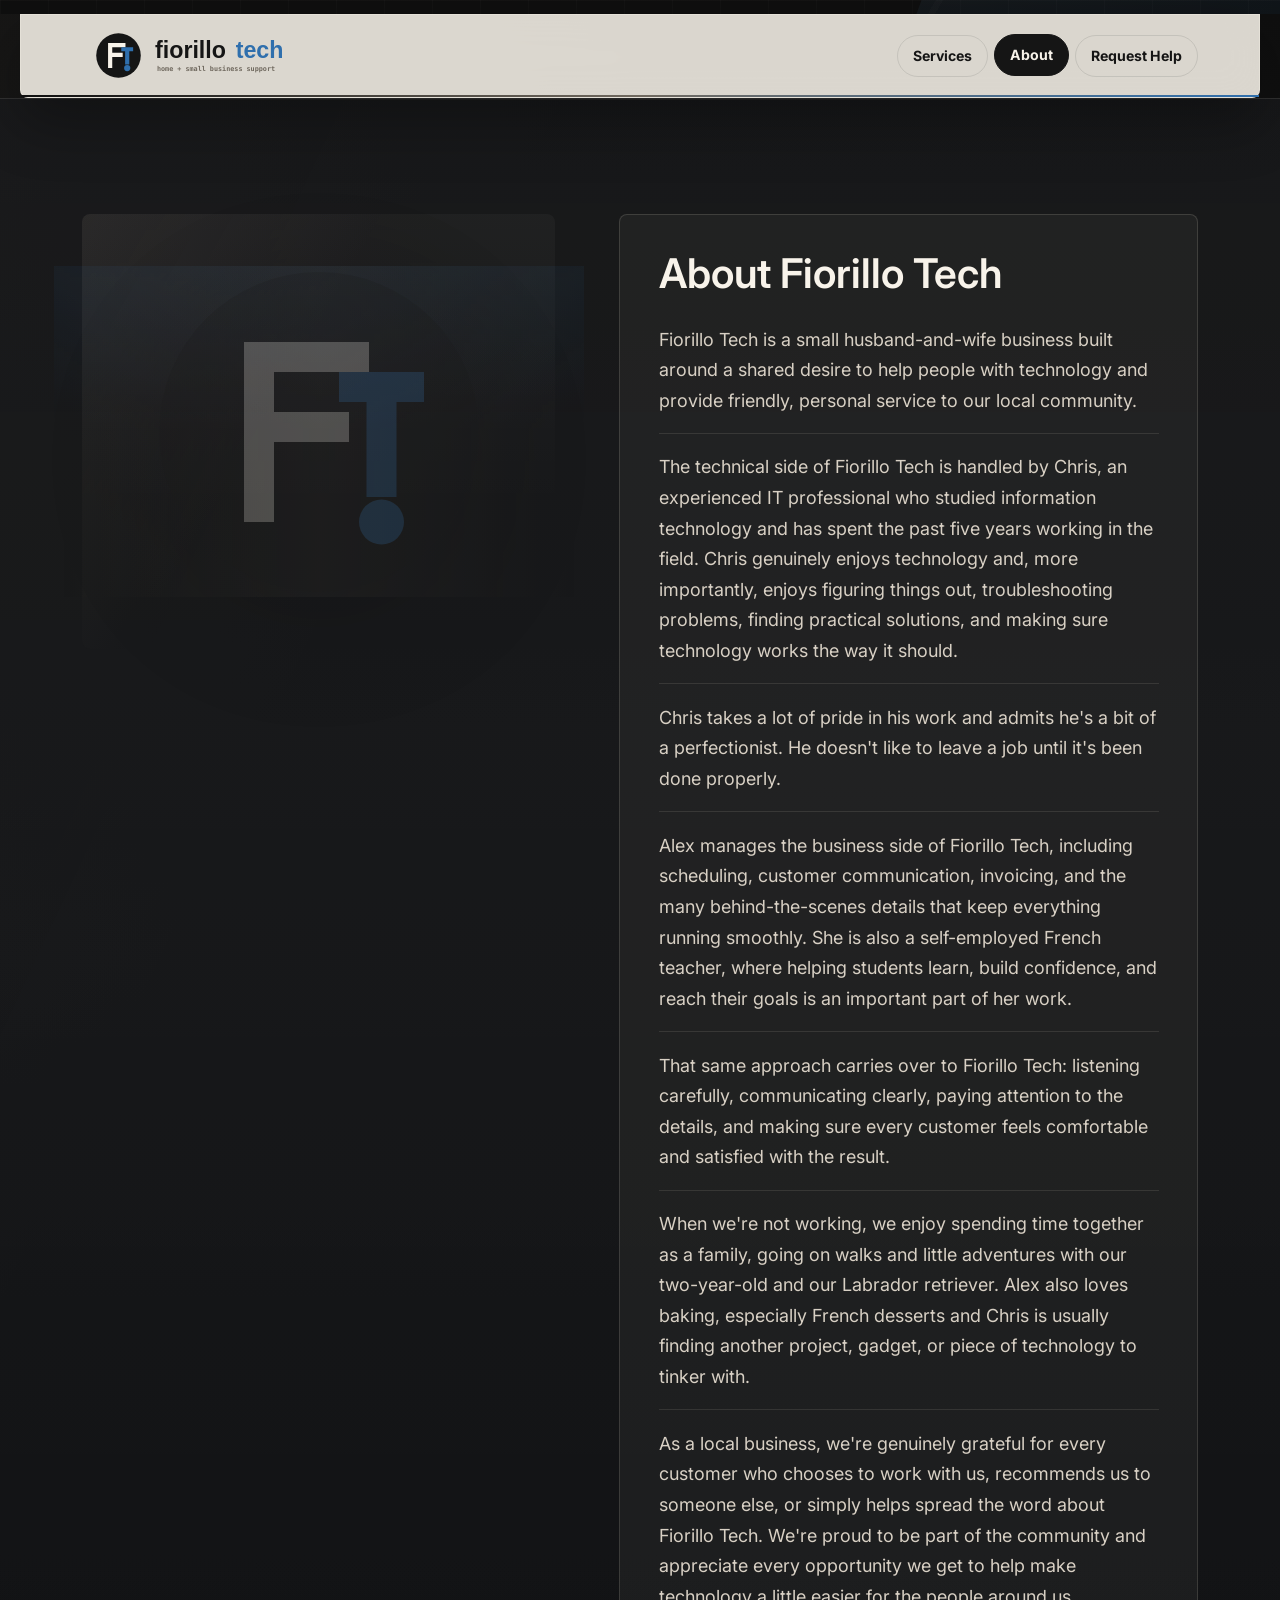
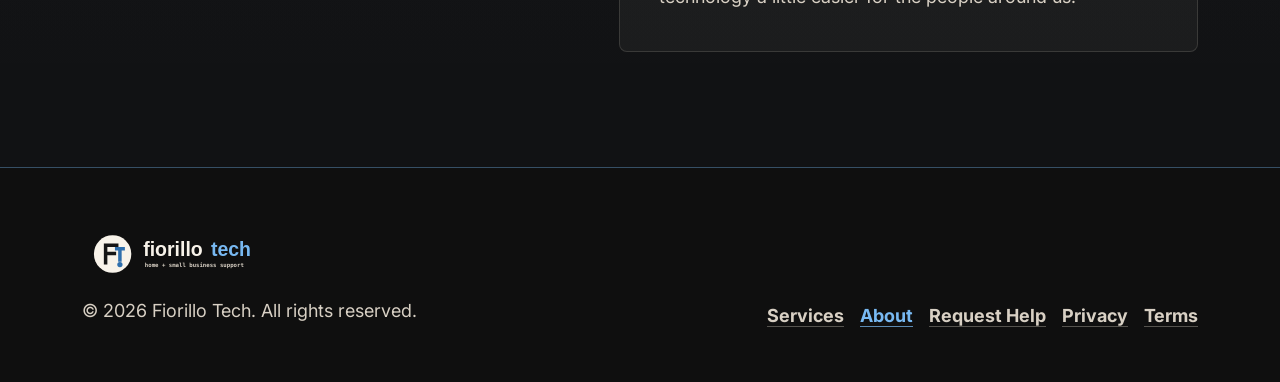
==== commit ab29e023: "Update brand assets and clean unused images" ====
--- a/about.html
+++ b/about.html
@@ -8,18 +8,21 @@
   <meta name="description"
     content="Fiorillo Tech is a locally owned husband-and-wife technology help business serving Champaign-Urbana and nearby Illinois communities.">
   <link rel="canonical" href="https://fiorillotech.com/about.html">
-  <meta name="theme-color" content="#171717">
+  <meta name="theme-color" content="#151515">
+  <meta name="msapplication-TileColor" content="#151515">
+  <meta name="msapplication-config" content="browserconfig.xml">
+  <link rel="icon" href="favicon.ico" sizes="any">
   <link rel="icon" href="favicon.svg" type="image/svg+xml">
-  <link rel="icon" href="favicon.ico" sizes="any">
-  <link rel="icon" href="favicon-32.png" sizes="32x32" type="image/png">
-  <link rel="icon" href="favicon-48.png" sizes="48x48" type="image/png">
-  <link rel="icon" href="favicon-16.png" sizes="16x16" type="image/png">
+  <link rel="icon" href="favicon-32x32.png" sizes="32x32" type="image/png">
+  <link rel="icon" href="favicon-48x48.png" sizes="48x48" type="image/png">
+  <link rel="icon" href="favicon-16x16.png" sizes="16x16" type="image/png">
   <link rel="apple-touch-icon" href="apple-touch-icon.png">
+  <link rel="mask-icon" href="safari-pinned-tab.svg" color="#151515">
   <link rel="manifest" href="site.webmanifest">
   <link rel="preconnect" href="https://fonts.googleapis.com">
   <link rel="preconnect" href="https://fonts.gstatic.com" crossorigin>
-  <link href="https://fonts.googleapis.com/css2?family=IBM+Plex+Sans:ital,wght@0,400;0,500;0,600;0,700;1,400&family=IBM+Plex+Serif:ital,wght@0,500;0,600;0,700;1,400&display=swap" rel="stylesheet">
-  <link rel="stylesheet" href="style.css?v=9">
+  <link href="https://fonts.googleapis.com/css2?family=Inter:wght@400;500;600;700;800&display=swap" rel="stylesheet">
+  <link rel="stylesheet" href="style.css?v=11">
 </head>
 
 <body>
@@ -27,7 +30,7 @@
   <header class="site-header">
     <div class="wrap header-wrap">
       <a class="brand" href="index.html" aria-label="Fiorillo Tech home">
-        <img class="brand-logo" src="images/brand/fiorillo-tech-logo.svg" alt="" width="240" height="65">
+        <img class="brand-logo" src="assets/logos/fiorillotech-logo-horizontal.svg?v=2" alt="" width="960" height="220">
       </a>
       <nav class="site-nav" aria-label="Primary navigation">
         <a href="services.html">Services</a>
@@ -41,7 +44,7 @@
     <section class="section about-section">
       <div class="wrap two-column about-layout">
         <div class="about-logo-card" aria-hidden="true">
-          <img src="images/brand/fiorillo-tech-mark.svg" alt="" width="512" height="512">
+          <img src="assets/logos/fiorillotech-mark.svg?v=2" alt="" width="512" height="512">
         </div>
         <div class="copy about-copy">
           <h1>About Fiorillo Tech</h1>
@@ -75,7 +78,7 @@
     <div class="wrap footer-wrap">
       <div>
         <a class="footer-logo" href="index.html" aria-label="Fiorillo Tech home">
-          <img src="images/brand/fiorillo-tech-logo-reverse.svg" alt="" width="240" height="65">
+          <img src="assets/logos/fiorillotech-logo-horizontal-reverse.svg?v=2" alt="" width="960" height="220">
         </a>
         <p>&copy; 2026 Fiorillo Tech. All rights reserved.</p>
       </div>
--- a/style.css
+++ b/style.css
@@ -1,23 +1,23 @@
 :root {
-  --black: #050607;
-  --ink: #111315;
-  --graphite: #171a1d;
-  --graphite-2: #20252a;
-  --graphite-3: #2b3238;
-  --steel: #95a0a8;
-  --steel-bright: #d9dee2;
-  --paper: #f7f3ea;
-  --paper-2: #eee7d7;
-  --brass: #c18b2f;
-  --brass-hot: #e7c272;
-  --garnet: #8a1f2d;
-  --line: rgba(217, 222, 226, 0.16);
-  --line-strong: rgba(231, 194, 114, 0.38);
+  --black: #0f0f0f;
+  --ink: #151515;
+  --graphite: #1b1b1b;
+  --graphite-2: #242424;
+  --graphite-3: #303030;
+  --steel: #70695f;
+  --steel-bright: #d8d0c4;
+  --paper: #f8f3ea;
+  --paper-2: #faf8f4;
+  --neutral: #70695f;
+  --signal-light: #78b9f2;
+  --signal: #2f6fad;
+  --line: rgba(216, 208, 196, 0.16);
+  --line-strong: rgba(120, 185, 242, 0.38);
   --shadow: rgba(0, 0, 0, 0.45);
   --radius: 8px;
   --max: 1180px;
-  --font-body: "IBM Plex Sans", ui-sans-serif, system-ui, -apple-system, BlinkMacSystemFont, "Segoe UI", sans-serif;
-  --font-display: "IBM Plex Serif", Georgia, Cambria, "Times New Roman", serif;
+  --font-body: Inter, ui-sans-serif, system-ui, -apple-system, BlinkMacSystemFont, "Segoe UI", sans-serif;
+  --font-display: Inter, ui-sans-serif, system-ui, -apple-system, BlinkMacSystemFont, "Segoe UI", sans-serif;
   --tilt-x: 0deg;
   --tilt-y: 0deg;
 }
@@ -37,7 +37,7 @@
 
 body {
   background:
-    linear-gradient(115deg, rgba(193, 139, 47, 0.08), transparent 28%),
+    linear-gradient(115deg, rgba(112, 105, 95, 0.08), transparent 28%),
     linear-gradient(180deg, var(--black), var(--graphite) 48%, var(--black));
   color: var(--paper);
   font-family: var(--font-body);
@@ -50,9 +50,9 @@
 
 body::before {
   background:
-    linear-gradient(rgba(217, 222, 226, 0.045) 1px, transparent 1px),
-    linear-gradient(90deg, rgba(217, 222, 226, 0.035) 1px, transparent 1px),
-    linear-gradient(120deg, transparent 0 52%, rgba(193, 139, 47, 0.08) 52% 52.4%, transparent 52.4%);
+    linear-gradient(rgba(216, 208, 196, 0.045) 1px, transparent 1px),
+    linear-gradient(90deg, rgba(216, 208, 196, 0.035) 1px, transparent 1px),
+    linear-gradient(120deg, transparent 0 52%, rgba(112, 105, 95, 0.08) 52% 52.4%, transparent 52.4%);
   background-size: 48px 48px, 48px 48px, 100% 100%;
   content: "";
   inset: 0;
@@ -64,8 +64,8 @@
 
 body::after {
   background:
-    linear-gradient(90deg, transparent, rgba(193, 139, 47, 0.16), transparent),
-    linear-gradient(180deg, rgba(138, 31, 45, 0.16), transparent 32%);
+    linear-gradient(90deg, transparent, rgba(112, 105, 95, 0.16), transparent),
+    linear-gradient(180deg, rgba(47, 111, 173, 0.16), transparent 32%);
   clip-path: polygon(72% 0, 100% 0, 100% 100%, 46% 100%);
   content: "";
   inset: 0;
@@ -76,7 +76,7 @@
 }
 
 ::selection {
-  background: var(--brass-hot);
+  background: var(--signal-light);
   color: var(--black);
 }
 
@@ -105,7 +105,7 @@
 }
 
 :focus-visible {
-  outline: 3px solid var(--brass-hot);
+  outline: 3px solid var(--signal-light);
   outline-offset: 4px;
 }
 
@@ -114,7 +114,7 @@
 }
 
 .skip-link {
-  background: var(--brass-hot);
+  background: var(--signal-light);
   color: var(--black);
   font-weight: 700;
   left: 1rem;
@@ -134,7 +134,7 @@
 }
 
 .scroll-progress {
-  background: linear-gradient(90deg, var(--brass), var(--brass-hot), var(--garnet));
+  background: linear-gradient(90deg, var(--neutral), var(--signal-light), var(--signal));
   height: 3px;
   left: 0;
   position: fixed;
@@ -157,8 +157,8 @@
 }
 
 .site-header {
-  background: rgba(247, 243, 234, 0.88);
-  border: 1px solid rgba(247, 243, 234, 0.34);
+  background: rgba(248, 243, 234, 0.88);
+  border: 1px solid rgba(248, 243, 234, 0.34);
   border-radius: 0 0 8px 8px;
   box-shadow: 0 22px 60px rgba(0, 0, 0, 0.32);
   margin: clamp(0.45rem, 1.4vw, 0.85rem) clamp(0.55rem, 2vw, 1.25rem) 0;
@@ -169,7 +169,7 @@
 }
 
 .site-header::before {
-  background: linear-gradient(90deg, var(--black), var(--brass), var(--garnet));
+  background: linear-gradient(90deg, var(--black), var(--neutral), var(--signal));
   bottom: 0;
   content: "";
   height: 2px;
@@ -182,7 +182,7 @@
   align-items: center;
   display: grid;
   gap: 1rem;
-  grid-template-columns: minmax(170px, 240px) 1fr;
+  grid-template-columns: minmax(190px, 310px) 1fr;
   min-height: 82px;
 }
 
@@ -193,7 +193,7 @@
 
 .brand-logo {
   height: auto;
-  max-width: min(240px, 52vw);
+  width: clamp(184px, 28vw, 310px);
 }
 
 .site-nav {
@@ -242,7 +242,7 @@
 }
 
 .hero::before {
-  background-image: url("images/brand/fiorillo-tech-mark.svg");
+  background-image: url("assets/logos/fiorillotech-mark.svg?v=2");
   background-position: right 4vw center;
   background-repeat: no-repeat;
   background-size: min(42vw, 520px);
@@ -255,8 +255,8 @@
 
 .hero::after {
   background:
-    linear-gradient(90deg, transparent 0 48%, rgba(247, 243, 234, 0.08) 48% 48.15%, transparent 48.15%),
-    linear-gradient(120deg, rgba(193, 139, 47, 0.2), transparent 38%);
+    linear-gradient(90deg, transparent 0 48%, rgba(248, 243, 234, 0.08) 48% 48.15%, transparent 48.15%),
+    linear-gradient(120deg, rgba(112, 105, 95, 0.2), transparent 38%);
   bottom: 9%;
   content: "";
   height: 34%;
@@ -311,7 +311,7 @@
 }
 
 .eyebrow {
-  color: var(--brass-hot);
+  color: var(--signal-light);
   font-size: 0.82rem;
   font-weight: 700;
   letter-spacing: 0.16em;
@@ -414,18 +414,18 @@
 
 .button.primary,
 .button.light {
-  background: linear-gradient(135deg, var(--brass-hot), var(--brass));
-  color: var(--black);
+  background: linear-gradient(135deg, #a8d5fa, var(--signal-light));
+  color: var(--ink);
 }
 
 .button.secondary {
-  background: rgba(247, 243, 234, 0.06);
+  background: rgba(248, 243, 234, 0.06);
   color: var(--paper);
 }
 
 .section {
   background:
-    linear-gradient(180deg, rgba(247, 243, 234, 0.03), rgba(247, 243, 234, 0)),
+    linear-gradient(180deg, rgba(248, 243, 234, 0.03), rgba(248, 243, 234, 0)),
     rgba(17, 19, 21, 0.72);
   border-top: 1px solid var(--line);
   overflow: hidden;
@@ -438,7 +438,7 @@
 }
 
 .section::before {
-  background: linear-gradient(90deg, transparent, rgba(193, 139, 47, 0.2), transparent);
+  background: linear-gradient(90deg, transparent, rgba(112, 105, 95, 0.2), transparent);
   content: "";
   height: 1px;
   left: 8%;
@@ -449,7 +449,7 @@
 
 .section.soft {
   background:
-    linear-gradient(135deg, rgba(193, 139, 47, 0.12), transparent 36%),
+    linear-gradient(135deg, rgba(112, 105, 95, 0.12), transparent 36%),
     linear-gradient(180deg, var(--graphite-2), var(--black));
 }
 
@@ -462,8 +462,8 @@
 }
 
 .section-heading .eyebrow {
-  border-left: 3px solid var(--brass);
-  color: var(--brass-hot);
+  border-left: 3px solid var(--neutral);
+  color: var(--signal-light);
   padding-left: 0.85rem;
 }
 
@@ -527,7 +527,7 @@
 
 .service-list a {
   background:
-    linear-gradient(180deg, rgba(247, 243, 234, 0.075), rgba(247, 243, 234, 0.025)),
+    linear-gradient(180deg, rgba(248, 243, 234, 0.075), rgba(248, 243, 234, 0.025)),
     var(--graphite);
   border: 1px solid var(--line);
   border-radius: var(--radius);
@@ -556,7 +556,7 @@
 }
 
 .service-list a::before {
-  background: linear-gradient(90deg, var(--brass), var(--garnet));
+  background: linear-gradient(90deg, var(--neutral), var(--signal));
   content: "";
   height: 4px;
   left: 1rem;
@@ -569,8 +569,8 @@
 }
 
 .service-list a::after {
-  border-right: 2px solid var(--brass-hot);
-  border-top: 2px solid var(--brass-hot);
+  border-right: 2px solid var(--signal-light);
+  border-top: 2px solid var(--signal-light);
   content: "";
   height: 13px;
   position: absolute;
@@ -584,7 +584,7 @@
 .service-list a:focus-visible,
 .service-list a.is-active {
   background:
-    linear-gradient(135deg, rgba(193, 139, 47, 0.16), rgba(138, 31, 45, 0.08)),
+    linear-gradient(135deg, rgba(112, 105, 95, 0.16), rgba(47, 111, 173, 0.08)),
     var(--graphite-2);
   border-color: var(--line-strong);
   box-shadow: 0 28px 70px rgba(0, 0, 0, 0.42);
@@ -621,14 +621,14 @@
 }
 
 .steps li {
-  background: rgba(247, 243, 234, 0.06);
+  background: rgba(248, 243, 234, 0.06);
   border: 1px solid var(--line);
   border-radius: var(--radius);
   padding: clamp(0.9rem, 1.8vw, 1.2rem);
 }
 
 .steps li::marker {
-  color: var(--brass-hot);
+  color: var(--signal-light);
   font-family: var(--font-display);
   font-size: 1.45rem;
 }
@@ -641,10 +641,10 @@
 }
 
 .text-link {
-  color: var(--brass-hot);
+  color: var(--signal-light);
   display: inline-flex;
   font-weight: 700;
-  text-decoration-color: rgba(231, 194, 114, 0.6);
+  text-decoration-color: rgba(120, 185, 242, 0.6);
   text-decoration-thickness: 2px;
   text-underline-offset: 0.2em;
   width: fit-content;
@@ -656,7 +656,7 @@
 
 .cta {
   background:
-    linear-gradient(90deg, rgba(193, 139, 47, 0.18), transparent 42%),
+    linear-gradient(90deg, rgba(112, 105, 95, 0.18), transparent 42%),
     linear-gradient(135deg, var(--black), var(--graphite) 58%, var(--ink));
   border-top: 1px solid var(--line-strong);
   overflow: hidden;
@@ -665,7 +665,7 @@
 }
 
 .cta::before {
-  background-image: url("images/brand/fiorillo-tech-mark.svg");
+  background-image: url("assets/logos/fiorillotech-mark.svg?v=2");
   background-repeat: no-repeat;
   background-size: contain;
   content: "";
@@ -696,7 +696,7 @@
 
 .service-detail-list article {
   background:
-    linear-gradient(145deg, rgba(247, 243, 234, 0.08), rgba(247, 243, 234, 0.025)),
+    linear-gradient(145deg, rgba(248, 243, 234, 0.08), rgba(248, 243, 234, 0.025)),
     var(--graphite);
   border: 1px solid var(--line);
   border-radius: var(--radius);
@@ -722,8 +722,8 @@
 }
 
 [data-contact-service]::after {
-  border-right: 2px solid var(--brass-hot);
-  border-top: 2px solid var(--brass-hot);
+  border-right: 2px solid var(--signal-light);
+  border-top: 2px solid var(--signal-light);
   content: "";
   height: 13px;
   position: absolute;
@@ -754,7 +754,7 @@
 
 .service-detail-list article::before,
 .contact-note::before {
-  background: linear-gradient(180deg, var(--brass-hot), var(--garnet));
+  background: linear-gradient(180deg, var(--signal-light), var(--signal));
   content: "";
   inset: 1rem auto 1rem 1rem;
   position: absolute;
@@ -767,12 +767,12 @@
 }
 
 .service-price {
-  color: var(--brass-hot);
+  color: var(--signal-light);
   font-weight: 700;
 }
 
 .note {
-  background: rgba(193, 139, 47, 0.08);
+  background: rgba(112, 105, 95, 0.08);
   border: 1px solid var(--line-strong);
   border-radius: var(--radius);
   color: var(--paper);
@@ -787,8 +787,8 @@
 .about-logo-card {
   align-self: start;
   background:
-    linear-gradient(120deg, rgba(193, 139, 47, 0.12), transparent 42%),
-    linear-gradient(180deg, rgba(247, 243, 234, 0.035), transparent 68%);
+    linear-gradient(120deg, rgba(112, 105, 95, 0.12), transparent 42%),
+    linear-gradient(180deg, rgba(248, 243, 234, 0.035), transparent 68%);
   border: 0;
   border-radius: var(--radius);
   box-shadow: none;
@@ -812,8 +812,8 @@
 
 .about-logo-card::before {
   background:
-    linear-gradient(90deg, transparent, rgba(193, 139, 47, 0.16), transparent),
-    linear-gradient(180deg, rgba(138, 31, 45, 0.14), transparent 48%);
+    linear-gradient(90deg, transparent, rgba(112, 105, 95, 0.16), transparent),
+    linear-gradient(180deg, rgba(47, 111, 173, 0.14), transparent 48%);
   content: "";
   inset: 12% -6%;
   opacity: 0.58;
@@ -835,7 +835,7 @@
 }
 
 .about-copy {
-  background: rgba(247, 243, 234, 0.045);
+  background: rgba(248, 243, 234, 0.045);
   border: 1px solid var(--line);
   border-radius: var(--radius);
   padding: clamp(1.2rem, 3vw, 2.4rem);
@@ -848,7 +848,7 @@
 }
 
 .about-copy p {
-  border-bottom: 1px solid rgba(217, 222, 226, 0.12);
+  border-bottom: 1px solid rgba(216, 208, 196, 0.12);
   padding-bottom: 1.05rem;
 }
 
@@ -867,7 +867,7 @@
 .contact-note,
 .help-form {
   background:
-    linear-gradient(145deg, rgba(247, 243, 234, 0.075), rgba(247, 243, 234, 0.025)),
+    linear-gradient(145deg, rgba(248, 243, 234, 0.075), rgba(248, 243, 234, 0.025)),
     var(--graphite);
   border: 1px solid var(--line);
   border-radius: var(--radius);
@@ -921,7 +921,7 @@
 select,
 textarea {
   background: rgba(5, 6, 7, 0.72);
-  border: 1px solid rgba(217, 222, 226, 0.22);
+  border: 1px solid rgba(216, 208, 196, 0.22);
   border-radius: var(--radius);
   color: var(--paper);
   min-height: 56px;
@@ -937,8 +937,8 @@
 select:focus,
 textarea:focus {
   background: rgba(5, 6, 7, 0.92);
-  border-color: var(--brass-hot);
-  box-shadow: 0 0 0 4px rgba(193, 139, 47, 0.16);
+  border-color: var(--signal-light);
+  box-shadow: 0 0 0 4px rgba(112, 105, 95, 0.16);
 }
 
 input::placeholder,
@@ -966,8 +966,8 @@
 .checkbox-option,
 .checkbox {
   align-items: center;
-  background: rgba(247, 243, 234, 0.04);
-  border: 1px solid rgba(217, 222, 226, 0.12);
+  background: rgba(248, 243, 234, 0.04);
+  border: 1px solid rgba(216, 208, 196, 0.12);
   border-radius: var(--radius);
   display: grid;
   gap: 0.65rem;
@@ -981,7 +981,7 @@
 }
 
 input[type="checkbox"] {
-  accent-color: var(--brass);
+  accent-color: var(--signal);
   align-self: center;
   height: 18px;
   margin: 0;
@@ -993,7 +993,7 @@
 }
 
 .form-submit-status {
-  background: rgba(193, 139, 47, 0.1);
+  background: rgba(112, 105, 95, 0.1);
   border: 1px solid var(--line-strong);
   border-radius: var(--radius);
   color: var(--paper);
@@ -1002,7 +1002,7 @@
 }
 
 .form-submit-status.error {
-  background: rgba(138, 31, 45, 0.18);
+  background: rgba(47, 111, 173, 0.18);
   border-color: rgba(255, 180, 190, 0.44);
 }
 
@@ -1014,7 +1014,7 @@
 
 .policy {
   background:
-    linear-gradient(145deg, rgba(247, 243, 234, 0.08), rgba(247, 243, 234, 0.025)),
+    linear-gradient(145deg, rgba(248, 243, 234, 0.08), rgba(248, 243, 234, 0.025)),
     var(--graphite);
   border: 1px solid var(--line);
   border-radius: var(--radius);
@@ -1031,7 +1031,7 @@
 .thanks {
   align-items: center;
   background:
-    linear-gradient(135deg, rgba(193, 139, 47, 0.16), transparent 42%),
+    linear-gradient(135deg, rgba(112, 105, 95, 0.16), transparent 42%),
     var(--black);
   display: flex;
   min-height: 100vh;
@@ -1040,7 +1040,7 @@
 }
 
 .thanks::before {
-  background-image: url("images/brand/fiorillo-tech-mark.svg");
+  background-image: url("assets/logos/fiorillotech-mark.svg?v=2");
   background-repeat: no-repeat;
   background-size: contain;
   content: "";
@@ -1054,7 +1054,7 @@
 }
 
 .thanks .wrap {
-  background: rgba(247, 243, 234, 0.06);
+  background: rgba(248, 243, 234, 0.06);
   border: 1px solid var(--line);
   border-radius: var(--radius);
   box-shadow: 0 34px 92px rgba(0, 0, 0, 0.5);
@@ -1091,7 +1091,7 @@
 
 .footer-logo img {
   height: auto;
-  width: min(240px, 60vw);
+  width: clamp(168px, 24vw, 260px);
 }
 
 .site-footer p,
@@ -1108,17 +1108,17 @@
 
 .site-footer a {
   font-weight: 700;
-  text-decoration-color: rgba(217, 222, 226, 0.35);
+  text-decoration-color: rgba(216, 208, 196, 0.35);
   text-underline-offset: 0.2em;
 }
 
 .site-footer a:hover {
-  color: var(--brass-hot);
+  color: var(--signal-light);
 }
 
 .site-footer a[aria-current="page"] {
-  color: var(--brass-hot);
-  text-decoration-color: rgba(231, 194, 114, 0.72);
+  color: var(--signal-light);
+  text-decoration-color: rgba(120, 185, 242, 0.72);
 }
 
 @media (max-width: 980px) {
@@ -1223,10 +1223,10 @@
   .hero-panel {
     align-self: end;
     background:
-      linear-gradient(145deg, rgba(247, 243, 234, 0.105), rgba(247, 243, 234, 0.035)),
+      linear-gradient(145deg, rgba(248, 243, 234, 0.105), rgba(248, 243, 234, 0.035)),
       rgba(17, 19, 21, 0.86);
     border: 1px solid var(--line);
-    border-left: 4px solid var(--brass);
+    border-left: 4px solid var(--neutral);
     border-radius: var(--radius);
     box-shadow: 0 30px 80px rgba(0, 0, 0, 0.36);
     grid-column: 8 / 13;
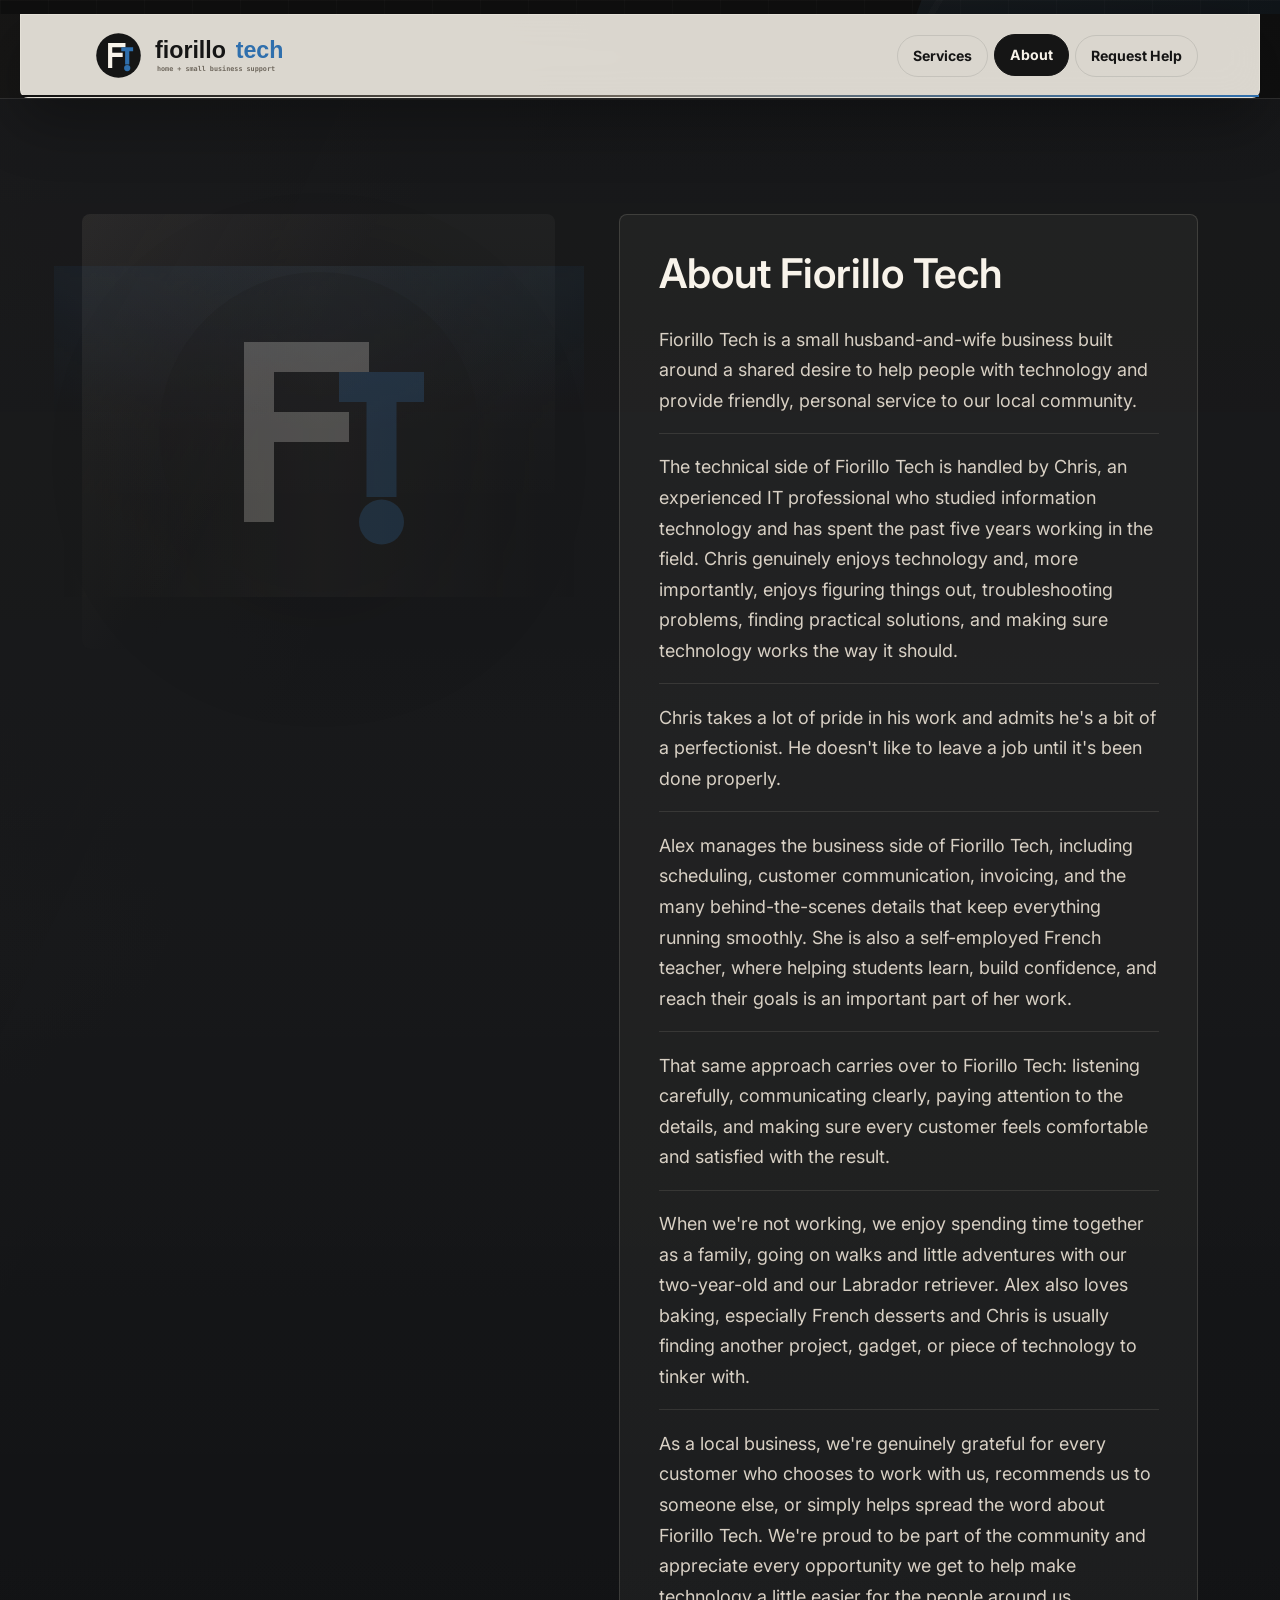
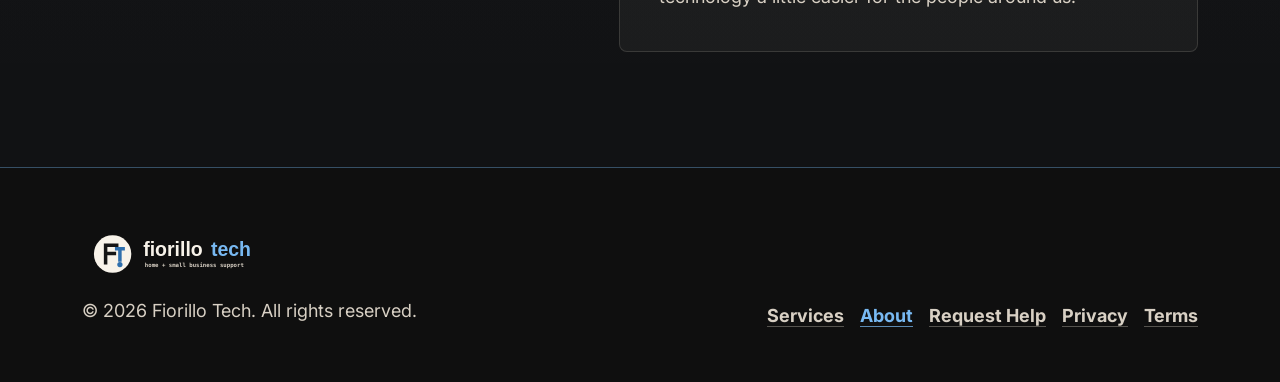
==== commit 1382f10e: "Add favicon cache busting" ====
--- a/about.html
+++ b/about.html
@@ -10,15 +10,15 @@
   <link rel="canonical" href="https://fiorillotech.com/about.html">
   <meta name="theme-color" content="#151515">
   <meta name="msapplication-TileColor" content="#151515">
-  <meta name="msapplication-config" content="browserconfig.xml">
-  <link rel="icon" href="favicon.ico" sizes="any">
-  <link rel="icon" href="favicon.svg" type="image/svg+xml">
-  <link rel="icon" href="favicon-32x32.png" sizes="32x32" type="image/png">
-  <link rel="icon" href="favicon-48x48.png" sizes="48x48" type="image/png">
-  <link rel="icon" href="favicon-16x16.png" sizes="16x16" type="image/png">
-  <link rel="apple-touch-icon" href="apple-touch-icon.png">
-  <link rel="mask-icon" href="safari-pinned-tab.svg" color="#151515">
-  <link rel="manifest" href="site.webmanifest">
+  <meta name="msapplication-config" content="browserconfig.xml?v=2">
+  <link rel="icon" href="favicon.ico?v=2" sizes="any">
+  <link rel="icon" href="favicon.svg?v=2" type="image/svg+xml">
+  <link rel="icon" href="favicon-32x32.png?v=2" sizes="32x32" type="image/png">
+  <link rel="icon" href="favicon-48x48.png?v=2" sizes="48x48" type="image/png">
+  <link rel="icon" href="favicon-16x16.png?v=2" sizes="16x16" type="image/png">
+  <link rel="apple-touch-icon" href="apple-touch-icon.png?v=2">
+  <link rel="mask-icon" href="safari-pinned-tab.svg?v=2" color="#151515">
+  <link rel="manifest" href="site.webmanifest?v=2">
   <link rel="preconnect" href="https://fonts.googleapis.com">
   <link rel="preconnect" href="https://fonts.gstatic.com" crossorigin>
   <link href="https://fonts.googleapis.com/css2?family=Inter:wght@400;500;600;700;800&display=swap" rel="stylesheet">
